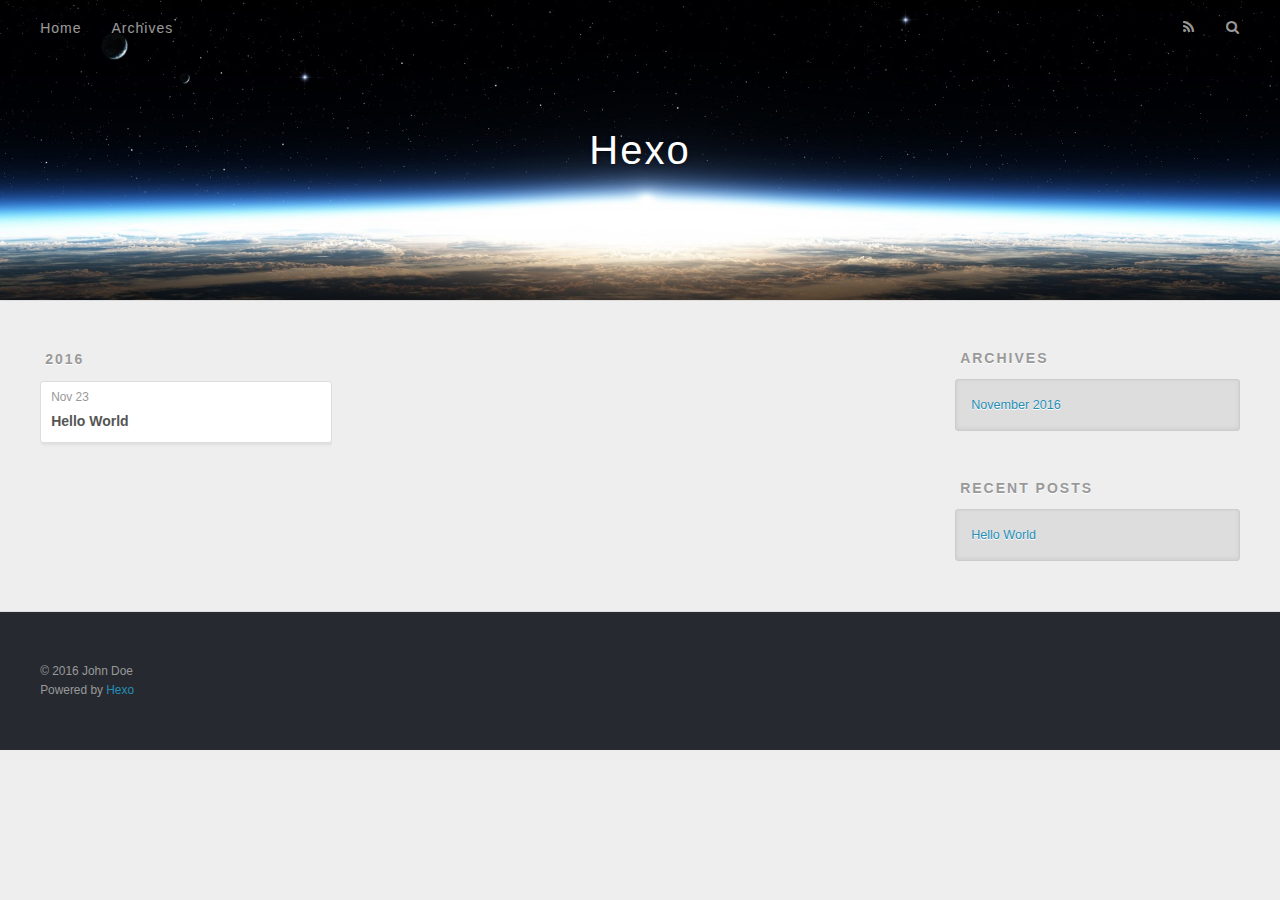
==== archives/index.html @ d614207b "Site updated: 2016-11-23 14:02:09" ====
<!DOCTYPE html>
<html>
<head>
  <meta charset="utf-8">
  
  <title>Archives | Hexo</title>
  <meta name="viewport" content="width=device-width, initial-scale=1, maximum-scale=1">
  <meta property="og:type" content="website">
<meta property="og:title" content="Hexo">
<meta property="og:url" content="http://yoursite.com/archives/index.html">
<meta property="og:site_name" content="Hexo">
<meta name="twitter:card" content="summary">
<meta name="twitter:title" content="Hexo">
  
    <link rel="alternate" href="/atom.xml" title="Hexo" type="application/atom+xml">
  
  
    <link rel="icon" href="/favicon.png">
  
  
    <link href="//fonts.googleapis.com/css?family=Source+Code+Pro" rel="stylesheet" type="text/css">
  
  <link rel="stylesheet" href="/css/style.css">
  

</head>

<body>
  <div id="container">
    <div id="wrap">
      <header id="header">
  <div id="banner"></div>
  <div id="header-outer" class="outer">
    <div id="header-title" class="inner">
      <h1 id="logo-wrap">
        <a href="/" id="logo">Hexo</a>
      </h1>
      
    </div>
    <div id="header-inner" class="inner">
      <nav id="main-nav">
        <a id="main-nav-toggle" class="nav-icon"></a>
        
          <a class="main-nav-link" href="/">Home</a>
        
          <a class="main-nav-link" href="/archives">Archives</a>
        
      </nav>
      <nav id="sub-nav">
        
          <a id="nav-rss-link" class="nav-icon" href="/atom.xml" title="RSS Feed"></a>
        
        <a id="nav-search-btn" class="nav-icon" title="Search"></a>
      </nav>
      <div id="search-form-wrap">
        <form action="//google.com/search" method="get" accept-charset="UTF-8" class="search-form"><input type="search" name="q" results="0" class="search-form-input" placeholder="Search"><button type="submit" class="search-form-submit">&#xF002;</button><input type="hidden" name="sitesearch" value="http://yoursite.com"></form>
      </div>
    </div>
  </div>
</header>
      <div class="outer">
        <section id="main">
  
  
    
    
      
      
      <section class="archives-wrap">
        <div class="archive-year-wrap">
          <a href="/archives/2016" class="archive-year">2016</a>
        </div>
        <div class="archives">
    
    <article class="archive-article archive-type-post">
  <div class="archive-article-inner">
    <header class="archive-article-header">
      <a href="/2016/11/23/hello-world/" class="archive-article-date">
  <time datetime="2016-11-23T03:09:01.142Z" itemprop="datePublished">Nov 23</time>
</a>
      
  
    <h1 itemprop="name">
      <a class="archive-article-title" href="/2016/11/23/hello-world/">Hello World</a>
    </h1>
  

    </header>
  </div>
</article>
  
  
    </div></section>
  

</section>
        
          <aside id="sidebar">
  
    

  
    

  
    
  
    
  <div class="widget-wrap">
    <h3 class="widget-title">Archives</h3>
    <div class="widget">
      <ul class="archive-list"><li class="archive-list-item"><a class="archive-list-link" href="/archives/2016/11/">November 2016</a></li></ul>
    </div>
  </div>


  
    
  <div class="widget-wrap">
    <h3 class="widget-title">Recent Posts</h3>
    <div class="widget">
      <ul>
        
          <li>
            <a href="/2016/11/23/hello-world/">Hello World</a>
          </li>
        
      </ul>
    </div>
  </div>

  
</aside>
        
      </div>
      <footer id="footer">
  
  <div class="outer">
    <div id="footer-info" class="inner">
      &copy; 2016 John Doe<br>
      Powered by <a href="http://hexo.io/" target="_blank">Hexo</a>
    </div>
  </div>
</footer>
    </div>
    <nav id="mobile-nav">
  
    <a href="/" class="mobile-nav-link">Home</a>
  
    <a href="/archives" class="mobile-nav-link">Archives</a>
  
</nav>
    

<script src="//ajax.googleapis.com/ajax/libs/jquery/2.0.3/jquery.min.js"></script>


  <link rel="stylesheet" href="/fancybox/jquery.fancybox.css">
  <script src="/fancybox/jquery.fancybox.pack.js"></script>


<script src="/js/script.js"></script>

  </div>
</body>
</html>
---- css/style.css ----
body {
  width: 100%;
}
body:before,
body:after {
  content: "";
  display: table;
}
body:after {
  clear: both;
}
html,
body,
div,
span,
applet,
object,
iframe,
h1,
h2,
h3,
h4,
h5,
h6,
p,
blockquote,
pre,
a,
abbr,
acronym,
address,
big,
cite,
code,
del,
dfn,
em,
img,
ins,
kbd,
q,
s,
samp,
small,
strike,
strong,
sub,
sup,
tt,
var,
dl,
dt,
dd,
ol,
ul,
li,
fieldset,
form,
label,
legend,
table,
caption,
tbody,
tfoot,
thead,
tr,
th,
td {
  margin: 0;
  padding: 0;
  border: 0;
  outline: 0;
  font-weight: inherit;
  font-style: inherit;
  font-family: inherit;
  font-size: 100%;
  vertical-align: baseline;
}
body {
  line-height: 1;
  color: #000;
  background: #fff;
}
ol,
ul {
  list-style: none;
}
table {
  border-collapse: separate;
  border-spacing: 0;
  vertical-align: middle;
}
caption,
th,
td {
  text-align: left;
  font-weight: normal;
  vertical-align: middle;
}
a img {
  border: none;
}
input,
button {
  margin: 0;
  padding: 0;
}
input::-moz-focus-inner,
button::-moz-focus-inner {
  border: 0;
  padding: 0;
}
@font-face {
  font-family: FontAwesome;
  font-style: normal;
  font-weight: normal;
  src: url("fonts/fontawesome-webfont.eot?v=#4.0.3");
  src: url("fonts/fontawesome-webfont.eot?#iefix&v=#4.0.3") format("embedded-opentype"), url("fonts/fontawesome-webfont.woff?v=#4.0.3") format("woff"), url("fonts/fontawesome-webfont.ttf?v=#4.0.3") format("truetype"), url("fonts/fontawesome-webfont.svg#fontawesomeregular?v=#4.0.3") format("svg");
}
html,
body,
#container {
  height: 100%;
}
body {
  background: #eee;
  font: 14px "Helvetica Neue", Helvetica, Arial, sans-serif;
  -webkit-text-size-adjust: 100%;
}
.outer {
  max-width: 1220px;
  margin: 0 auto;
  padding: 0 20px;
}
.outer:before,
.outer:after {
  content: "";
  display: table;
}
.outer:after {
  clear: both;
}
.inner {
  display: inline;
  float: left;
  width: 98.33333333333333%;
  margin: 0 0.833333333333333%;
}
.left,
.alignleft {
  float: left;
}
.right,
.alignright {
  float: right;
}
.clear {
  clear: both;
}
#container {
  position: relative;
}
.mobile-nav-on {
  overflow: hidden;
}
#wrap {
  height: 100%;
  width: 100%;
  position: absolute;
  top: 0;
  left: 0;
  -webkit-transition: 0.2s ease-out;
  -moz-transition: 0.2s ease-out;
  -ms-transition: 0.2s ease-out;
  transition: 0.2s ease-out;
  z-index: 1;
  background: #eee;
}
.mobile-nav-on #wrap {
  left: 280px;
}
@media screen and (min-width: 768px) {
  #main {
    display: inline;
    float: left;
    width: 73.33333333333333%;
    margin: 0 0.833333333333333%;
  }
}
.article-date,
.article-category-link,
.archive-year,
.widget-title {
  text-decoration: none;
  text-transform: uppercase;
  letter-spacing: 2px;
  color: #999;
  margin-bottom: 1em;
  margin-left: 5px;
  line-height: 1em;
  text-shadow: 0 1px #fff;
  font-weight: bold;
}
.article-inner,
.archive-article-inner {
  background: #fff;
  -webkit-box-shadow: 1px 2px 3px #ddd;
  box-shadow: 1px 2px 3px #ddd;
  border: 1px solid #ddd;
  border-radius: 3px;
}
.article-entry h1,
.widget h1 {
  font-size: 2em;
}
.article-entry h2,
.widget h2 {
  font-size: 1.5em;
}
.article-entry h3,
.widget h3 {
  font-size: 1.3em;
}
.article-entry h4,
.widget h4 {
  font-size: 1.2em;
}
.article-entry h5,
.widget h5 {
  font-size: 1em;
}
.article-entry h6,
.widget h6 {
  font-size: 1em;
  color: #999;
}
.article-entry hr,
.widget hr {
  border: 1px dashed #ddd;
}
.article-entry strong,
.widget strong {
  font-weight: bold;
}
.article-entry em,
.widget em,
.article-entry cite,
.widget cite {
  font-style: italic;
}
.article-entry sup,
.widget sup,
.article-entry sub,
.widget sub {
  font-size: 0.75em;
  line-height: 0;
  position: relative;
  vertical-align: baseline;
}
.article-entry sup,
.widget sup {
  top: -0.5em;
}
.article-entry sub,
.widget sub {
  bottom: -0.2em;
}
.article-entry small,
.widget small {
  font-size: 0.85em;
}
.article-entry acronym,
.widget acronym,
.article-entry abbr,
.widget abbr {
  border-bottom: 1px dotted;
}
.article-entry ul,
.widget ul,
.article-entry ol,
.widget ol,
.article-entry dl,
.widget dl {
  margin: 0 20px;
  line-height: 1.6em;
}
.article-entry ul ul,
.widget ul ul,
.article-entry ol ul,
.widget ol ul,
.article-entry ul ol,
.widget ul ol,
.article-entry ol ol,
.widget ol ol {
  margin-top: 0;
  margin-bottom: 0;
}
.article-entry ul,
.widget ul {
  list-style: disc;
}
.article-entry ol,
.widget ol {
  list-style: decimal;
}
.article-entry dt,
.widget dt {
  font-weight: bold;
}
#header {
  height: 300px;
  position: relative;
  border-bottom: 1px solid #ddd;
}
#header:before,
#header:after {
  content: "";
  position: absolute;
  left: 0;
  right: 0;
  height: 40px;
}
#header:before {
  top: 0;
  background: -webkit-linear-gradient(rgba(0,0,0,0.2), transparent);
  background: -moz-linear-gradient(rgba(0,0,0,0.2), transparent);
  background: -ms-linear-gradient(rgba(0,0,0,0.2), transparent);
  background: linear-gradient(rgba(0,0,0,0.2), transparent);
}
#header:after {
  bottom: 0;
  background: -webkit-linear-gradient(transparent, rgba(0,0,0,0.2));
  background: -moz-linear-gradient(transparent, rgba(0,0,0,0.2));
  background: -ms-linear-gradient(transparent, rgba(0,0,0,0.2));
  background: linear-gradient(transparent, rgba(0,0,0,0.2));
}
#header-outer {
  height: 100%;
  position: relative;
}
#header-inner {
  position: relative;
  overflow: hidden;
}
#banner {
  position: absolute;
  top: 0;
  left: 0;
  width: 100%;
  height: 100%;
  background: url("images/banner.jpg") center #000;
  -webkit-background-size: cover;
  -moz-background-size: cover;
  background-size: cover;
  z-index: -1;
}
#header-title {
  text-align: center;
  height: 40px;
  position: absolute;
  top: 50%;
  left: 0;
  margin-top: -20px;
}
#logo,
#subtitle {
  text-decoration: none;
  color: #fff;
  font-weight: 300;
  text-shadow: 0 1px 4px rgba(0,0,0,0.3);
}
#logo {
  font-size: 40px;
  line-height: 40px;
  letter-spacing: 2px;
}
#subtitle {
  font-size: 16px;
  line-height: 16px;
  letter-spacing: 1px;
}
#subtitle-wrap {
  margin-top: 16px;
}
#main-nav {
  float: left;
  margin-left: -15px;
}
.nav-icon,
.main-nav-link {
  float: left;
  color: #fff;
  opacity: 0.6;
  text-decoration: none;
  text-shadow: 0 1px rgba(0,0,0,0.2);
  -webkit-transition: opacity 0.2s;
  -moz-transition: opacity 0.2s;
  -ms-transition: opacity 0.2s;
  transition: opacity 0.2s;
  display: block;
  padding: 20px 15px;
}
.nav-icon:hover,
.main-nav-link:hover {
  opacity: 1;
}
.nav-icon {
  font-family: FontAwesome;
  text-align: center;
  font-size: 14px;
  width: 14px;
  height: 14px;
  padding: 20px 15px;
  position: relative;
  cursor: pointer;
}
.main-nav-link {
  font-weight: 300;
  letter-spacing: 1px;
}
@media screen and (max-width: 479px) {
  .main-nav-link {
    display: none;
  }
}
#main-nav-toggle {
  display: none;
}
#main-nav-toggle:before {
  content: "\f0c9";
}
@media screen and (max-width: 479px) {
  #main-nav-toggle {
    display: block;
  }
}
#sub-nav {
  float: right;
  margin-right: -15px;
}
#nav-rss-link:before {
  content: "\f09e";
}
#nav-search-btn:before {
  content: "\f002";
}
#search-form-wrap {
  position: absolute;
  top: 15px;
  width: 150px;
  height: 30px;
  right: -150px;
  opacity: 0;
  -webkit-transition: 0.2s ease-out;
  -moz-transition: 0.2s ease-out;
  -ms-transition: 0.2s ease-out;
  transition: 0.2s ease-out;
}
#search-form-wrap.on {
  opacity: 1;
  right: 0;
}
@media screen and (max-width: 479px) {
  #search-form-wrap {
    width: 100%;
    right: -100%;
  }
}
.search-form {
  position: absolute;
  top: 0;
  left: 0;
  right: 0;
  background: #fff;
  padding: 5px 15px;
  border-radius: 15px;
  -webkit-box-shadow: 0 0 10px rgba(0,0,0,0.3);
  box-shadow: 0 0 10px rgba(0,0,0,0.3);
}
.search-form-input {
  border: none;
  background: none;
  color: #555;
  width: 100%;
  font: 13px "Helvetica Neue", Helvetica, Arial, sans-serif;
  outline: none;
}
.search-form-input::-webkit-search-results-decoration,
.search-form-input::-webkit-search-cancel-button {
  -webkit-appearance: none;
}
.search-form-submit {
  position: absolute;
  top: 50%;
  right: 10px;
  margin-top: -7px;
  font: 13px FontAwesome;
  border: none;
  background: none;
  color: #bbb;
  cursor: pointer;
}
.search-form-submit:hover,
.search-form-submit:focus {
  color: #777;
}
.article {
  margin: 50px 0;
}
.article-inner {
  overflow: hidden;
}
.article-meta:before,
.article-meta:after {
  content: "";
  display: table;
}
.article-meta:after {
  clear: both;
}
.article-date {
  float: left;
}
.article-category {
  float: left;
  line-height: 1em;
  color: #ccc;
  text-shadow: 0 1px #fff;
  margin-left: 8px;
}
.article-category:before {
  content: "\2022";
}
.article-category-link {
  margin: 0 12px 1em;
}
.article-header {
  padding: 20px 20px 0;
}
.article-title {
  text-decoration: none;
  font-size: 2em;
  font-weight: bold;
  color: #555;
  line-height: 1.1em;
  -webkit-transition: color 0.2s;
  -moz-transition: color 0.2s;
  -ms-transition: color 0.2s;
  transition: color 0.2s;
}
a.article-title:hover {
  color: #258fb8;
}
.article-entry {
  color: #555;
  padding: 0 20px;
}
.article-entry:before,
.article-entry:after {
  content: "";
  display: table;
}
.article-entry:after {
  clear: both;
}
.article-entry p,
.article-entry table {
  line-height: 1.6em;
  margin: 1.6em 0;
}
.article-entry h1,
.article-entry h2,
.article-entry h3,
.article-entry h4,
.article-entry h5,
.article-entry h6 {
  font-weight: bold;
}
.article-entry h1,
.article-entry h2,
.article-entry h3,
.article-entry h4,
.article-entry h5,
.article-entry h6 {
  line-height: 1.1em;
  margin: 1.1em 0;
}
.article-entry a {
  color: #258fb8;
  text-decoration: none;
}
.article-entry a:hover {
  text-decoration: underline;
}
.article-entry ul,
.article-entry ol,
.article-entry dl {
  margin-top: 1.6em;
  margin-bottom: 1.6em;
}
.article-entry img,
.article-entry video {
  max-width: 100%;
  height: auto;
  display: block;
  margin: auto;
}
.article-entry iframe {
  border: none;
}
.article-entry table {
  width: 100%;
  border-collapse: collapse;
  border-spacing: 0;
}
.article-entry th {
  font-weight: bold;
  border-bottom: 3px solid #ddd;
  padding-bottom: 0.5em;
}
.article-entry td {
  border-bottom: 1px solid #ddd;
  padding: 10px 0;
}
.article-entry blockquote {
  font-family: Georgia, "Times New Roman", serif;
  font-size: 1.4em;
  margin: 1.6em 20px;
  text-align: center;
}
.article-entry blockquote footer {
  font-size: 14px;
  margin: 1.6em 0;
  font-family: "Helvetica Neue", Helvetica, Arial, sans-serif;
}
.article-entry blockquote footer cite:before {
  content: "—";
  padding: 0 0.5em;
}
.article-entry .pullquote {
  text-align: left;
  width: 45%;
  margin: 0;
}
.article-entry .pullquote.left {
  margin-left: 0.5em;
  margin-right: 1em;
}
.article-entry .pullquote.right {
  margin-right: 0.5em;
  margin-left: 1em;
}
.article-entry .caption {
  color: #999;
  display: block;
  font-size: 0.9em;
  margin-top: 0.5em;
  position: relative;
  text-align: center;
}
.article-entry .video-container {
  position: relative;
  padding-top: 56.25%;
  height: 0;
  overflow: hidden;
}
.article-entry .video-container iframe,
.article-entry .video-container object,
.article-entry .video-container embed {
  position: absolute;
  top: 0;
  left: 0;
  width: 100%;
  height: 100%;
  margin-top: 0;
}
.article-more-link a {
  display: inline-block;
  line-height: 1em;
  padding: 6px 15px;
  border-radius: 15px;
  background: #eee;
  color: #999;
  text-shadow: 0 1px #fff;
  text-decoration: none;
}
.article-more-link a:hover {
  background: #258fb8;
  color: #fff;
  text-decoration: none;
  text-shadow: 0 1px #1e7293;
}
.article-footer {
  font-size: 0.85em;
  line-height: 1.6em;
  border-top: 1px solid #ddd;
  padding-top: 1.6em;
  margin: 0 20px 20px;
}
.article-footer:before,
.article-footer:after {
  content: "";
  display: table;
}
.article-footer:after {
  clear: both;
}
.article-footer a {
  color: #999;
  text-decoration: none;
}
.article-footer a:hover {
  color: #555;
}
.article-tag-list-item {
  float: left;
  margin-right: 10px;
}
.article-tag-list-link:before {
  content: "#";
}
.article-comment-link {
  float: right;
}
.article-comment-link:before {
  content: "\f075";
  font-family: FontAwesome;
  padding-right: 8px;
}
.article-share-link {
  cursor: pointer;
  float: right;
  margin-left: 20px;
}
.article-share-link:before {
  content: "\f064";
  font-family: FontAwesome;
  padding-right: 6px;
}
#article-nav {
  position: relative;
}
#article-nav:before,
#article-nav:after {
  content: "";
  display: table;
}
#article-nav:after {
  clear: both;
}
@media screen and (min-width: 768px) {
  #article-nav {
    margin: 50px 0;
  }
  #article-nav:before {
    width: 8px;
    height: 8px;
    position: absolute;
    top: 50%;
    left: 50%;
    margin-top: -4px;
    margin-left: -4px;
    content: "";
    border-radius: 50%;
    background: #ddd;
    -webkit-box-shadow: 0 1px 2px #fff;
    box-shadow: 0 1px 2px #fff;
  }
}
.article-nav-link-wrap {
  text-decoration: none;
  text-shadow: 0 1px #fff;
  color: #999;
  -webkit-box-sizing: border-box;
  -moz-box-sizing: border-box;
  box-sizing: border-box;
  margin-top: 50px;
  text-align: center;
  display: block;
}
.article-nav-link-wrap:hover {
  color: #555;
}
@media screen and (min-width: 768px) {
  .article-nav-link-wrap {
    width: 50%;
    margin-top: 0;
  }
}
@media screen and (min-width: 768px) {
  #article-nav-newer {
    float: left;
    text-align: right;
    padding-right: 20px;
  }
}
@media screen and (min-width: 768px) {
  #article-nav-older {
    float: right;
    text-align: left;
    padding-left: 20px;
  }
}
.article-nav-caption {
  text-transform: uppercase;
  letter-spacing: 2px;
  color: #ddd;
  line-height: 1em;
  font-weight: bold;
}
#article-nav-newer .article-nav-caption {
  margin-right: -2px;
}
.article-nav-title {
  font-size: 0.85em;
  line-height: 1.6em;
  margin-top: 0.5em;
}
.article-share-box {
  position: absolute;
  display: none;
  background: #fff;
  -webkit-box-shadow: 1px 2px 10px rgba(0,0,0,0.2);
  box-shadow: 1px 2px 10px rgba(0,0,0,0.2);
  border-radius: 3px;
  margin-left: -145px;
  overflow: hidden;
  z-index: 1;
}
.article-share-box.on {
  display: block;
}
.article-share-input {
  width: 100%;
  background: none;
  -webkit-box-sizing: border-box;
  -moz-box-sizing: border-box;
  box-sizing: border-box;
  font: 14px "Helvetica Neue", Helvetica, Arial, sans-serif;
  padding: 0 15px;
  color: #555;
  outline: none;
  border: 1px solid #ddd;
  border-radius: 3px 3px 0 0;
  height: 36px;
  line-height: 36px;
}
.article-share-links {
  background: #eee;
}
.article-share-links:before,
.article-share-links:after {
  content: "";
  display: table;
}
.article-share-links:after {
  clear: both;
}
.article-share-twitter,
.article-share-facebook,
.article-share-pinterest,
.article-share-google {
  width: 50px;
  height: 36px;
  display: block;
  float: left;
  position: relative;
  color: #999;
  text-shadow: 0 1px #fff;
}
.article-share-twitter:before,
.article-share-facebook:before,
.article-share-pinterest:before,
.article-share-google:before {
  font-size: 20px;
  font-family: FontAwesome;
  width: 20px;
  height: 20px;
  position: absolute;
  top: 50%;
  left: 50%;
  margin-top: -10px;
  margin-left: -10px;
  text-align: center;
}
.article-share-twitter:hover,
.article-share-facebook:hover,
.article-share-pinterest:hover,
.article-share-google:hover {
  color: #fff;
}
.article-share-twitter:before {
  content: "\f099";
}
.article-share-twitter:hover {
  background: #00aced;
  text-shadow: 0 1px #008abe;
}
.article-share-facebook:before {
  content: "\f09a";
}
.article-share-facebook:hover {
  background: #3b5998;
  text-shadow: 0 1px #2f477a;
}
.article-share-pinterest:before {
  content: "\f0d2";
}
.article-share-pinterest:hover {
  background: #cb2027;
  text-shadow: 0 1px #a21a1f;
}
.article-share-google:before {
  content: "\f0d5";
}
.article-share-google:hover {
  background: #dd4b39;
  text-shadow: 0 1px #be3221;
}
.article-gallery {
  background: #000;
  position: relative;
}
.article-gallery-photos {
  position: relative;
  overflow: hidden;
}
.article-gallery-img {
  display: none;
  max-width: 100%;
}
.article-gallery-img:first-child {
  display: block;
}
.article-gallery-img.loaded {
  position: absolute;
  display: block;
}
.article-gallery-img img {
  display: block;
  max-width: 100%;
  margin: 0 auto;
}
#comments {
  background: #fff;
  -webkit-box-shadow: 1px 2px 3px #ddd;
  box-shadow: 1px 2px 3px #ddd;
  padding: 20px;
  border: 1px solid #ddd;
  border-radius: 3px;
  margin: 50px 0;
}
#comments a {
  color: #258fb8;
}
.archives-wrap {
  margin: 50px 0;
}
.archives:before,
.archives:after {
  content: "";
  display: table;
}
.archives:after {
  clear: both;
}
.archive-year-wrap {
  margin-bottom: 1em;
}
.archives {
  -webkit-column-gap: 10px;
  -moz-column-gap: 10px;
  column-gap: 10px;
}
@media screen and (min-width: 480px) and (max-width: 767px) {
  .archives {
    -webkit-column-count: 2;
    -moz-column-count: 2;
    column-count: 2;
  }
}
@media screen and (min-width: 768px) {
  .archives {
    -webkit-column-count: 3;
    -moz-column-count: 3;
    column-count: 3;
  }
}
.archive-article {
  -webkit-column-break-inside: avoid;
  page-break-inside: avoid;
  overflow: hidden;
  break-inside: avoid-column;
}
.archive-article-inner {
  padding: 10px;
  margin-bottom: 15px;
}
.archive-article-title {
  text-decoration: none;
  font-weight: bold;
  color: #555;
  -webkit-transition: color 0.2s;
  -moz-transition: color 0.2s;
  -ms-transition: color 0.2s;
  transition: color 0.2s;
  line-height: 1.6em;
}
.archive-article-title:hover {
  color: #258fb8;
}
.archive-article-footer {
  margin-top: 1em;
}
.archive-article-date {
  color: #999;
  text-decoration: none;
  font-size: 0.85em;
  line-height: 1em;
  margin-bottom: 0.5em;
  display: block;
}
#page-nav {
  margin: 50px auto;
  background: #fff;
  -webkit-box-shadow: 1px 2px 3px #ddd;
  box-shadow: 1px 2px 3px #ddd;
  border: 1px solid #ddd;
  border-radius: 3px;
  text-align: center;
  color: #999;
  overflow: hidden;
}
#page-nav:before,
#page-nav:after {
  content: "";
  display: table;
}
#page-nav:after {
  clear: both;
}
#page-nav a,
#page-nav span {
  padding: 10px 20px;
  line-height: 1;
  height: 2ex;
}
#page-nav a {
  color: #999;
  text-decoration: none;
}
#page-nav a:hover {
  background: #999;
  color: #fff;
}
#page-nav .prev {
  float: left;
}
#page-nav .next {
  float: right;
}
#page-nav .page-number {
  display: inline-block;
}
@media screen and (max-width: 479px) {
  #page-nav .page-number {
    display: none;
  }
}
#page-nav .current {
  color: #555;
  font-weight: bold;
}
#page-nav .space {
  color: #ddd;
}
#footer {
  background: #262a30;
  padding: 50px 0;
  border-top: 1px solid #ddd;
  color: #999;
}
#footer a {
  color: #258fb8;
  text-decoration: none;
}
#footer a:hover {
  text-decoration: underline;
}
#footer-info {
  line-height: 1.6em;
  font-size: 0.85em;
}
.article-entry pre,
.article-entry .highlight {
  background: #2d2d2d;
  margin: 0 -20px;
  padding: 15px 20px;
  border-style: solid;
  border-color: #ddd;
  border-width: 1px 0;
  overflow: auto;
  color: #ccc;
  line-height: 22.400000000000002px;
}
.article-entry .highlight .gutter pre,
.article-entry .gist .gist-file .gist-data .line-numbers {
  color: #666;
  font-size: 0.85em;
}
.article-entry pre,
.article-entry code {
  font-family: "Source Code Pro", Consolas, Monaco, Menlo, Consolas, monospace;
}
.article-entry code {
  background: #eee;
  text-shadow: 0 1px #fff;
  padding: 0 0.3em;
}
.article-entry pre code {
  background: none;
  text-shadow: none;
  padding: 0;
}
.article-entry .highlight pre {
  border: none;
  margin: 0;
  padding: 0;
}
.article-entry .highlight table {
  margin: 0;
  width: auto;
}
.article-entry .highlight td {
  border: none;
  padding: 0;
}
.article-entry .highlight figcaption {
  font-size: 0.85em;
  color: #999;
  line-height: 1em;
  margin-bottom: 1em;
}
.article-entry .highlight figcaption:before,
.article-entry .highlight figcaption:after {
  content: "";
  display: table;
}
.article-entry .highlight figcaption:after {
  clear: both;
}
.article-entry .highlight figcaption a {
  float: right;
}
.article-entry .highlight .gutter pre {
  text-align: right;
  padding-right: 20px;
}
.article-entry .highlight .line {
  height: 22.400000000000002px;
}
.article-entry .highlight .line.marked {
  background: #515151;
}
.article-entry .gist {
  margin: 0 -20px;
  border-style: solid;
  border-color: #ddd;
  border-width: 1px 0;
  background: #2d2d2d;
  padding: 15px 20px 15px 0;
}
.article-entry .gist .gist-file {
  border: none;
  font-family: "Source Code Pro", Consolas, Monaco, Menlo, Consolas, monospace;
  margin: 0;
}
.article-entry .gist .gist-file .gist-data {
  background: none;
  border: none;
}
.article-entry .gist .gist-file .gist-data .line-numbers {
  background: none;
  border: none;
  padding: 0 20px 0 0;
}
.article-entry .gist .gist-file .gist-data .line-data {
  padding: 0 !important;
}
.article-entry .gist .gist-file .highlight {
  margin: 0;
  padding: 0;
  border: none;
}
.article-entry .gist .gist-file .gist-meta {
  background: #2d2d2d;
  color: #999;
  font: 0.85em "Helvetica Neue", Helvetica, Arial, sans-serif;
  text-shadow: 0 0;
  padding: 0;
  margin-top: 1em;
  margin-left: 20px;
}
.article-entry .gist .gist-file .gist-meta a {
  color: #258fb8;
  font-weight: normal;
}
.article-entry .gist .gist-file .gist-meta a:hover {
  text-decoration: underline;
}
pre .comment,
pre .title {
  color: #999;
}
pre .variable,
pre .attribute,
pre .tag,
pre .regexp,
pre .ruby .constant,
pre .xml .tag .title,
pre .xml .pi,
pre .xml .doctype,
pre .html .doctype,
pre .css .id,
pre .css .class,
pre .css .pseudo {
  color: #f2777a;
}
pre .number,
pre .preprocessor,
pre .built_in,
pre .literal,
pre .params,
pre .constant {
  color: #f99157;
}
pre .class,
pre .ruby .class .title,
pre .css .rules .attribute {
  color: #9c9;
}
pre .string,
pre .value,
pre .inheritance,
pre .header,
pre .ruby .symbol,
pre .xml .cdata {
  color: #9c9;
}
pre .css .hexcolor {
  color: #6cc;
}
pre .function,
pre .python .decorator,
pre .python .title,
pre .ruby .function .title,
pre .ruby .title .keyword,
pre .perl .sub,
pre .javascript .title,
pre .coffeescript .title {
  color: #69c;
}
pre .keyword,
pre .javascript .function {
  color: #c9c;
}
@media screen and (max-width: 479px) {
  #mobile-nav {
    position: absolute;
    top: 0;
    left: 0;
    width: 280px;
    height: 100%;
    background: #191919;
    border-right: 1px solid #fff;
  }
}
@media screen and (max-width: 479px) {
  .mobile-nav-link {
    display: block;
    color: #999;
    text-decoration: none;
    padding: 15px 20px;
    font-weight: bold;
  }
  .mobile-nav-link:hover {
    color: #fff;
  }
}
@media screen and (min-width: 768px) {
  #sidebar {
    display: inline;
    float: left;
    width: 23.333333333333332%;
    margin: 0 0.833333333333333%;
  }
}
.widget-wrap {
  margin: 50px 0;
}
.widget {
  color: #777;
  text-shadow: 0 1px #fff;
  background: #ddd;
  -webkit-box-shadow: 0 -1px 4px #ccc inset;
  box-shadow: 0 -1px 4px #ccc inset;
  border: 1px solid #ccc;
  padding: 15px;
  border-radius: 3px;
}
.widget a {
  color: #258fb8;
  text-decoration: none;
}
.widget a:hover {
  text-decoration: underline;
}
.widget ul ul,
.widget ol ul,
.widget dl ul,
.widget ul ol,
.widget ol ol,
.widget dl ol,
.widget ul dl,
.widget ol dl,
.widget dl dl {
  margin-left: 15px;
  list-style: disc;
}
.widget {
  line-height: 1.6em;
  word-wrap: break-word;
  font-size: 0.9em;
}
.widget ul,
.widget ol {
  list-style: none;
  margin: 0;
}
.widget ul ul,
.widget ol ul,
.widget ul ol,
.widget ol ol {
  margin: 0 20px;
}
.widget ul ul,
.widget ol ul {
  list-style: disc;
}
.widget ul ol,
.widget ol ol {
  list-style: decimal;
}
.category-list-count,
.tag-list-count,
.archive-list-count {
  padding-left: 5px;
  color: #999;
  font-size: 0.85em;
}
.category-list-count:before,
.tag-list-count:before,
.archive-list-count:before {
  content: "(";
}
.category-list-count:after,
.tag-list-count:after,
.archive-list-count:after {
  content: ")";
}
.tagcloud a {
  margin-right: 5px;
  display: inline-block;
}
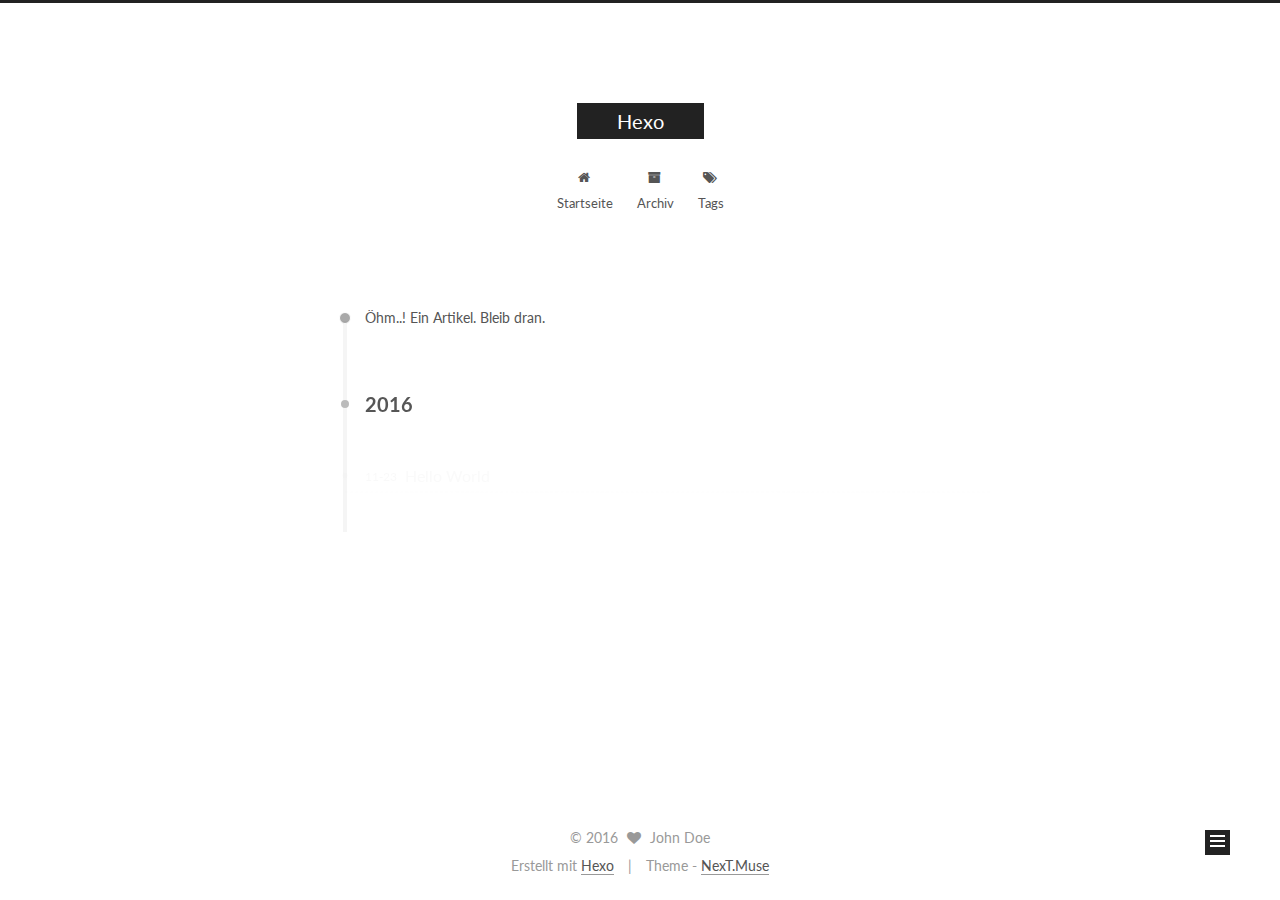
==== commit 7b2027e0: "Site updated: 2016-11-23 14:24:19" ====
--- a/archives/index.html
+++ b/archives/index.html
@@ -1,166 +1,492 @@
-<!DOCTYPE html>
-<html>
+<!doctype html>
+
+
+
+  
+
+
+<html class="theme-next muse use-motion" lang="">
 <head>
-  <meta charset="utf-8">
-  
-  <title>Archives | Hexo</title>
-  <meta name="viewport" content="width=device-width, initial-scale=1, maximum-scale=1">
-  <meta property="og:type" content="website">
+  <meta charset="UTF-8"/>
+<meta http-equiv="X-UA-Compatible" content="IE=edge" />
+<meta name="viewport" content="width=device-width, initial-scale=1, maximum-scale=1"/>
+
+
+
+<meta http-equiv="Cache-Control" content="no-transform" />
+<meta http-equiv="Cache-Control" content="no-siteapp" />
+
+
+
+
+
+
+
+
+
+
+
+
+  
+  
+  <link href="/lib/fancybox/source/jquery.fancybox.css?v=2.1.5" rel="stylesheet" type="text/css" />
+
+
+
+
+  
+  
+  
+  
+
+  
+    
+    
+  
+
+  
+
+  
+
+  
+
+  
+
+  
+    
+    
+    <link href="//fonts.googleapis.com/css?family=Lato:300,300italic,400,400italic,700,700italic&subset=latin,latin-ext" rel="stylesheet" type="text/css">
+  
+
+
+
+
+
+
+<link href="/lib/font-awesome/css/font-awesome.min.css?v=4.6.2" rel="stylesheet" type="text/css" />
+
+<link href="/css/main.css?v=5.1.0" rel="stylesheet" type="text/css" />
+
+
+  <meta name="keywords" content="Hexo, NexT" />
+
+
+
+
+
+
+
+
+  <link rel="shortcut icon" type="image/x-icon" href="/favicon.ico?v=5.1.0" />
+
+
+
+
+
+
+<meta property="og:type" content="website">
 <meta property="og:title" content="Hexo">
-<meta property="og:url" content="http://yoursite.com/archives/index.html">
+<meta property="og:url" content="https://xinfugzs.top/archives/index.html">
 <meta property="og:site_name" content="Hexo">
 <meta name="twitter:card" content="summary">
 <meta name="twitter:title" content="Hexo">
-  
-    <link rel="alternate" href="/atom.xml" title="Hexo" type="application/atom+xml">
-  
-  
-    <link rel="icon" href="/favicon.png">
-  
-  
-    <link href="//fonts.googleapis.com/css?family=Source+Code+Pro" rel="stylesheet" type="text/css">
-  
-  <link rel="stylesheet" href="/css/style.css">
-  
-
+
+
+
+<script type="text/javascript" id="hexo.configurations">
+  var NexT = window.NexT || {};
+  var CONFIG = {
+    root: '/',
+    scheme: 'Muse',
+    sidebar: {"position":"left","display":"post"},
+    fancybox: true,
+    motion: true,
+    duoshuo: {
+      userId: '0',
+      author: 'Author'
+    },
+    algolia: {
+      applicationID: '',
+      apiKey: '',
+      indexName: '',
+      hits: {"per_page":10},
+      labels: {"input_placeholder":"Search for Posts","hits_empty":"We didn't find any results for the search: ${query}","hits_stats":"${hits} results found in ${time} ms"}
+    }
+  };
+</script>
+
+
+
+  <link rel="canonical" href="https://xinfugzs.top/archives/"/>
+
+
+
+
+
+  <title> Archiv | Hexo </title>
 </head>
 
-<body>
-  <div id="container">
-    <div id="wrap">
-      <header id="header">
-  <div id="banner"></div>
-  <div id="header-outer" class="outer">
-    <div id="header-title" class="inner">
-      <h1 id="logo-wrap">
-        <a href="/" id="logo">Hexo</a>
+<body itemscope itemtype="http://schema.org/WebPage" lang="">
+
+  
+
+
+
+
+
+
+
+
+
+
+  
+  
+    
+  
+
+  <div class="container one-collumn sidebar-position-left  page-archive  ">
+    <div class="headband"></div>
+
+    <header id="header" class="header" itemscope itemtype="http://schema.org/WPHeader">
+      <div class="header-inner"><div class="site-meta ">
+  
+
+  <div class="custom-logo-site-title">
+    <a href="/"  class="brand" rel="start">
+      <span class="logo-line-before"><i></i></span>
+      <span class="site-title">Hexo</span>
+      <span class="logo-line-after"><i></i></span>
+    </a>
+  </div>
+  <p class="site-subtitle"></p>
+</div>
+
+<div class="site-nav-toggle">
+  <button>
+    <span class="btn-bar"></span>
+    <span class="btn-bar"></span>
+    <span class="btn-bar"></span>
+  </button>
+</div>
+
+<nav class="site-nav">
+  
+
+  
+    <ul id="menu" class="menu">
+      
+        
+        <li class="menu-item menu-item-home">
+          <a href="/" rel="section">
+            
+              <i class="menu-item-icon fa fa-fw fa-home"></i> <br />
+            
+            Startseite
+          </a>
+        </li>
+      
+        
+        <li class="menu-item menu-item-archives">
+          <a href="/archives" rel="section">
+            
+              <i class="menu-item-icon fa fa-fw fa-archive"></i> <br />
+            
+            Archiv
+          </a>
+        </li>
+      
+        
+        <li class="menu-item menu-item-tags">
+          <a href="/tags" rel="section">
+            
+              <i class="menu-item-icon fa fa-fw fa-tags"></i> <br />
+            
+            Tags
+          </a>
+        </li>
+      
+
+      
+    </ul>
+  
+
+  
+</nav>
+
+
+
+ </div>
+    </header>
+
+    <main id="main" class="main">
+      <div class="main-inner">
+        <div class="content-wrap">
+          <div id="content" class="content">
+            
+
+  <section id="posts" class="posts-collapse">
+    <span class="archive-move-on"></span>
+
+    <span class="archive-page-counter">
+      
+      
+      
+        
+      
+      Öhm..! Ein Artikel. Bleib dran.
+    </span>
+
+    
+
+      
+      
+      
+
+      
+        
+        <div class="collection-title">
+          <h2 class="archive-year motion-element" id="archive-year-2016">2016</h2>
+        </div>
+      
+      
+
+      
+
+  <article class="post post-type-normal" itemscope itemtype="http://schema.org/Article">
+    <header class="post-header">
+
+      <h1 class="post-title">
+        
+            <a class="post-title-link" href="/2016/11/23/hello-world/" itemprop="url">
+              
+                <span itemprop="name">Hello World</span>
+              
+            </a>
+        
       </h1>
-      
-    </div>
-    <div id="header-inner" class="inner">
-      <nav id="main-nav">
-        <a id="main-nav-toggle" class="nav-icon"></a>
-        
-          <a class="main-nav-link" href="/">Home</a>
-        
-          <a class="main-nav-link" href="/archives">Archives</a>
-        
-      </nav>
-      <nav id="sub-nav">
-        
-          <a id="nav-rss-link" class="nav-icon" href="/atom.xml" title="RSS Feed"></a>
-        
-        <a id="nav-search-btn" class="nav-icon" title="Search"></a>
-      </nav>
-      <div id="search-form-wrap">
-        <form action="//google.com/search" method="get" accept-charset="UTF-8" class="search-form"><input type="search" name="q" results="0" class="search-form-input" placeholder="Search"><button type="submit" class="search-form-submit">&#xF002;</button><input type="hidden" name="sitesearch" value="http://yoursite.com"></form>
+
+      <div class="post-meta">
+        <time class="post-time" itemprop="dateCreated"
+              datetime="2016-11-23T11:09:01+08:00"
+              content="2016-11-23" >
+          11-23
+        </time>
       </div>
+
+    </header>
+  </article>
+
+
+
+    
+
+  </section>
+
+  
+
+
+
+          </div>
+          
+
+
+          
+
+        </div>
+        
+          
+  
+  <div class="sidebar-toggle">
+    <div class="sidebar-toggle-line-wrap">
+      <span class="sidebar-toggle-line sidebar-toggle-line-first"></span>
+      <span class="sidebar-toggle-line sidebar-toggle-line-middle"></span>
+      <span class="sidebar-toggle-line sidebar-toggle-line-last"></span>
     </div>
   </div>
-</header>
-      <div class="outer">
-        <section id="main">
-  
-  
-    
-    
-      
-      
-      <section class="archives-wrap">
-        <div class="archive-year-wrap">
-          <a href="/archives/2016" class="archive-year">2016</a>
+
+  <aside id="sidebar" class="sidebar">
+    <div class="sidebar-inner">
+
+      
+
+      
+
+      <section class="site-overview sidebar-panel sidebar-panel-active">
+        <div class="site-author motion-element" itemprop="author" itemscope itemtype="http://schema.org/Person">
+          <img class="site-author-image" itemprop="image"
+               src="/images/avatar.gif"
+               alt="John Doe" />
+          <p class="site-author-name" itemprop="name">John Doe</p>
+          <p class="site-description motion-element" itemprop="description"></p>
         </div>
-        <div class="archives">
-    
-    <article class="archive-article archive-type-post">
-  <div class="archive-article-inner">
-    <header class="archive-article-header">
-      <a href="/2016/11/23/hello-world/" class="archive-article-date">
-  <time datetime="2016-11-23T03:09:01.142Z" itemprop="datePublished">Nov 23</time>
-</a>
-      
-  
-    <h1 itemprop="name">
-      <a class="archive-article-title" href="/2016/11/23/hello-world/">Hello World</a>
-    </h1>
-  
-
-    </header>
-  </div>
-</article>
-  
-  
-    </div></section>
-  
-
-</section>
-        
-          <aside id="sidebar">
-  
-    
-
-  
-    
-
-  
-    
-  
-    
-  <div class="widget-wrap">
-    <h3 class="widget-title">Archives</h3>
-    <div class="widget">
-      <ul class="archive-list"><li class="archive-list-item"><a class="archive-list-link" href="/archives/2016/11/">November 2016</a></li></ul>
+        <nav class="site-state motion-element">
+          <div class="site-state-item site-state-posts">
+            <a href="/archives">
+              <span class="site-state-item-count">1</span>
+              <span class="site-state-item-name">Artikel</span>
+            </a>
+          </div>
+
+          
+
+          
+
+        </nav>
+
+        
+
+        <div class="links-of-author motion-element">
+          
+        </div>
+
+        
+        
+
+        
+        
+
+        
+
+
+      </section>
+
+      
+
+    </div>
+  </aside>
+
+
+        
+      </div>
+    </main>
+
+    <footer id="footer" class="footer">
+      <div class="footer-inner">
+        <div class="copyright" >
+  
+  &copy; 
+  <span itemprop="copyrightYear">2016</span>
+  <span class="with-love">
+    <i class="fa fa-heart"></i>
+  </span>
+  <span class="author" itemprop="copyrightHolder">John Doe</span>
+</div>
+
+
+<div class="powered-by">
+  Erstellt mit  <a class="theme-link" href="https://hexo.io">Hexo</a>
+</div>
+
+<div class="theme-info">
+  Theme -
+  <a class="theme-link" href="https://github.com/iissnan/hexo-theme-next">
+    NexT.Muse
+  </a>
+</div>
+
+
+        
+
+        
+      </div>
+    </footer>
+
+    <div class="back-to-top">
+      <i class="fa fa-arrow-up"></i>
     </div>
   </div>
 
-
-  
-    
-  <div class="widget-wrap">
-    <h3 class="widget-title">Recent Posts</h3>
-    <div class="widget">
-      <ul>
-        
-          <li>
-            <a href="/2016/11/23/hello-world/">Hello World</a>
-          </li>
-        
-      </ul>
-    </div>
-  </div>
-
-  
-</aside>
-        
-      </div>
-      <footer id="footer">
-  
-  <div class="outer">
-    <div id="footer-info" class="inner">
-      &copy; 2016 John Doe<br>
-      Powered by <a href="http://hexo.io/" target="_blank">Hexo</a>
-    </div>
-  </div>
-</footer>
-    </div>
-    <nav id="mobile-nav">
-  
-    <a href="/" class="mobile-nav-link">Home</a>
-  
-    <a href="/archives" class="mobile-nav-link">Archives</a>
-  
-</nav>
-    
-
-<script src="//ajax.googleapis.com/ajax/libs/jquery/2.0.3/jquery.min.js"></script>
-
-
-  <link rel="stylesheet" href="/fancybox/jquery.fancybox.css">
-  <script src="/fancybox/jquery.fancybox.pack.js"></script>
-
-
-<script src="/js/script.js"></script>
-
-  </div>
+  
+
+<script type="text/javascript">
+  if (Object.prototype.toString.call(window.Promise) !== '[object Function]') {
+    window.Promise = null;
+  }
+</script>
+
+
+
+
+
+
+
+
+
+  
+
+
+
+  
+  <script type="text/javascript" src="/lib/jquery/index.js?v=2.1.3"></script>
+
+  
+  <script type="text/javascript" src="/lib/fastclick/lib/fastclick.min.js?v=1.0.6"></script>
+
+  
+  <script type="text/javascript" src="/lib/jquery_lazyload/jquery.lazyload.js?v=1.9.7"></script>
+
+  
+  <script type="text/javascript" src="/lib/velocity/velocity.min.js?v=1.2.1"></script>
+
+  
+  <script type="text/javascript" src="/lib/velocity/velocity.ui.min.js?v=1.2.1"></script>
+
+  
+  <script type="text/javascript" src="/lib/fancybox/source/jquery.fancybox.pack.js?v=2.1.5"></script>
+
+
+  
+
+
+  <script type="text/javascript" src="/js/src/utils.js?v=5.1.0"></script>
+
+  <script type="text/javascript" src="/js/src/motion.js?v=5.1.0"></script>
+
+
+
+  
+  
+
+  
+  
+    <script type="text/javascript" id="motion.page.archive">
+      $('.archive-year').velocity('transition.slideLeftIn');
+    </script>
+  
+
+
+  
+
+
+  <script type="text/javascript" src="/js/src/bootstrap.js?v=5.1.0"></script>
+
+
+
+  
+
+
+
+  
+
+
+
+
+	
+
+
+
+
+  
+  
+
+  
+
+  
+
+  
+
+  
+
+
 </body>
-</html>+</html>
--- a/css/main.css
+++ b/css/main.css
@@ -0,0 +1,2494 @@
+/* normalize.css v3.0.2 | MIT License | git.io/normalize */
+html {
+  font-family: sans-serif; /* 1 */
+  -ms-text-size-adjust: 100%; /* 2 */
+  -webkit-text-size-adjust: 100%; /* 2 */
+}
+body {
+  margin: 0;
+}
+article,
+aside,
+details,
+figcaption,
+figure,
+footer,
+header,
+hgroup,
+main,
+menu,
+nav,
+section,
+summary {
+  display: block;
+}
+audio,
+canvas,
+progress,
+video {
+  display: inline-block; /* 1 */
+  vertical-align: baseline; /* 2 */
+}
+audio:not([controls]) {
+  display: none;
+  height: 0;
+}
+[hidden],
+template {
+  display: none;
+}
+a {
+  background-color: transparent;
+}
+a:active,
+a:hover {
+  outline: 0;
+}
+abbr[title] {
+  border-bottom: 1px dotted;
+}
+b,
+strong {
+  font-weight: bold;
+}
+dfn {
+  font-style: italic;
+}
+h1 {
+  font-size: 2em;
+  margin: 0.67em 0;
+}
+mark {
+  background: #ff0;
+  color: #000;
+}
+small {
+  font-size: 80%;
+}
+sub,
+sup {
+  font-size: 75%;
+  line-height: 0;
+  position: relative;
+  vertical-align: baseline;
+}
+sup {
+  top: -0.5em;
+}
+sub {
+  bottom: -0.25em;
+}
+img {
+  border: 0;
+}
+svg:not(:root) {
+  overflow: hidden;
+}
+figure {
+  margin: 1em 40px;
+}
+hr {
+  -moz-box-sizing: content-box;
+  box-sizing: content-box;
+  height: 0;
+}
+pre {
+  overflow: auto;
+}
+code,
+kbd,
+pre,
+samp {
+  font-family: monospace, monospace;
+  font-size: 1em;
+}
+button,
+input,
+optgroup,
+select,
+textarea {
+  color: inherit; /* 1 */
+  font: inherit; /* 2 */
+  margin: 0; /* 3 */
+}
+button {
+  overflow: visible;
+}
+button,
+select {
+  text-transform: none;
+}
+button,
+html input[type="button"],
+input[type="reset"],
+input[type="submit"] {
+  -webkit-appearance: button; /* 2 */
+  cursor: pointer; /* 3 */
+}
+button[disabled],
+html input[disabled] {
+  cursor: default;
+}
+button::-moz-focus-inner,
+input::-moz-focus-inner {
+  border: 0;
+  padding: 0;
+}
+input {
+  line-height: normal;
+}
+input[type="checkbox"],
+input[type="radio"] {
+  box-sizing: border-box; /* 1 */
+  padding: 0; /* 2 */
+}
+input[type="number"]::-webkit-inner-spin-button,
+input[type="number"]::-webkit-outer-spin-button {
+  height: auto;
+}
+input[type="search"] {
+  -webkit-appearance: textfield; /* 1 */
+  -moz-box-sizing: content-box;
+  -webkit-box-sizing: content-box; /* 2 */
+  box-sizing: content-box;
+}
+input[type="search"]::-webkit-search-cancel-button,
+input[type="search"]::-webkit-search-decoration {
+  -webkit-appearance: none;
+}
+fieldset {
+  border: 1px solid #c0c0c0;
+  margin: 0 2px;
+  padding: 0.35em 0.625em 0.75em;
+}
+legend {
+  border: 0; /* 1 */
+  padding: 0; /* 2 */
+}
+textarea {
+  overflow: auto;
+}
+optgroup {
+  font-weight: bold;
+}
+table {
+  border-collapse: collapse;
+  border-spacing: 0;
+}
+td,
+th {
+  padding: 0;
+}
+::selection {
+  background: #262a30;
+  color: #fff;
+}
+body {
+  position: relative;
+  font-family: 'Lato', "PingFang SC", "Microsoft YaHei", sans-serif;
+  font-size: 14px;
+  line-height: 2;
+  color: #555;
+  background: #fff;
+}
+@media (max-width: 767px) {
+  body {
+    padding-right: 0 !important;
+  }
+}
+@media (min-width: 768px) and (max-width: 991px) {
+  body {
+    padding-right: 0 !important;
+  }
+}
+@media (min-width: 1600px) {
+  body {
+    font-size: 16px;
+  }
+}
+h1,
+h2,
+h3,
+h4,
+h5,
+h6 {
+  margin: 0;
+  padding: 0;
+  font-weight: bold;
+  line-height: 1.5;
+  font-family: 'Lato', "PingFang SC", "Microsoft YaHei", sans-serif;
+}
+h2,
+h3,
+h4,
+h5,
+h6 {
+  margin: 20px 0 15px;
+}
+h1 {
+  font-size: 22px;
+}
+@media (max-width: 767px) {
+  h1 {
+    font-size: 18px;
+  }
+}
+h2 {
+  font-size: 20px;
+}
+@media (max-width: 767px) {
+  h2 {
+    font-size: 16px;
+  }
+}
+h3 {
+  font-size: 18px;
+}
+@media (max-width: 767px) {
+  h3 {
+    font-size: 14px;
+  }
+}
+h4 {
+  font-size: 16px;
+}
+@media (max-width: 767px) {
+  h4 {
+    font-size: 12px;
+  }
+}
+h5 {
+  font-size: 14px;
+}
+@media (max-width: 767px) {
+  h5 {
+    font-size: 10px;
+  }
+}
+h6 {
+  font-size: 12px;
+}
+@media (max-width: 767px) {
+  h6 {
+    font-size: 8px;
+  }
+}
+p {
+  margin: 0 0 25px 0;
+}
+a {
+  color: #555;
+  text-decoration: none;
+  border-bottom: 1px solid #999;
+  word-wrap: break-word;
+}
+a:hover {
+  color: #222;
+  border-bottom-color: #222;
+}
+ul {
+  list-style: none;
+}
+blockquote {
+  margin: 0;
+  padding: 0;
+}
+img {
+  display: block;
+  margin: auto;
+  max-width: 100%;
+  height: auto;
+}
+hr {
+  margin: 40px 0;
+  height: 3px;
+  border: none;
+  background-color: #ddd;
+  background-image: repeating-linear-gradient(-45deg, #fff, #fff 4px, transparent 4px, transparent 8px);
+}
+blockquote {
+  padding: 0 15px;
+  color: #666;
+  border-left: 4px solid #ddd;
+}
+blockquote cite::before {
+  content: "-";
+  padding: 0 5px;
+}
+dt {
+  font-weight: 700;
+}
+dd {
+  margin: 0;
+  padding: 0;
+}
+.text-left {
+  text-align: left;
+}
+.text-center {
+  text-align: center;
+}
+.text-right {
+  text-align: right;
+}
+.text-justify {
+  text-align: justify;
+}
+.text-nowrap {
+  white-space: nowrap;
+}
+.text-lowercase {
+  text-transform: lowercase;
+}
+.text-uppercase {
+  text-transform: uppercase;
+}
+.text-capitalize {
+  text-transform: capitalize;
+}
+.center-block {
+  display: block;
+  margin-left: auto;
+  margin-right: auto;
+}
+.clearfix:before,
+.clearfix:after {
+  content: " ";
+  display: table;
+}
+.clearfix:after {
+  clear: both;
+}
+.pullquote {
+  width: 45%;
+}
+.pullquote.left {
+  float: left;
+  margin-left: 5px;
+  margin-right: 10px;
+}
+.pullquote.right {
+  float: right;
+  margin-left: 10px;
+  margin-right: 5px;
+}
+.affix.affix.affix {
+  position: fixed;
+}
+.translation {
+  margin-top: -20px;
+  font-size: 14px;
+  color: #999;
+}
+.scrollbar-measure {
+  width: 100px;
+  height: 100px;
+  overflow: scroll;
+  position: absolute;
+  top: -9999px;
+}
+.use-motion .motion-element {
+  opacity: 0;
+}
+#local-search-input {
+  padding: 3px;
+  border: none;
+  text-indent: 14px;
+  border-radius: 0;
+  width: 140px;
+  outline: none;
+  border-bottom: 1px solid #999;
+  background: inherit;
+  opacity: 0.5;
+}
+#local-search-input:focus {
+  opacity: 1;
+}
+.search-icon {
+  position: absolute;
+  top: 9px;
+}
+table {
+  margin: 20px 0;
+  width: 100%;
+  border-collapse: collapse;
+  border-spacing: 0;
+  border: 1px solid #ddd;
+  font-size: 14px;
+  table-layout: fixed;
+  word-wrap: break-all;
+}
+table>tbody>tr:nth-of-type(odd) {
+  background-color: #f9f9f9;
+}
+table>tbody>tr:hover {
+  background-color: #f5f5f5;
+}
+caption,
+th,
+td {
+  padding: 8px;
+  text-align: left;
+  vertical-align: middle;
+  font-weight: normal;
+}
+th,
+td {
+  border-bottom: 3px solid #ddd;
+  border-right: 1px solid #eee;
+}
+th {
+  padding-bottom: 10px;
+  font-weight: 700;
+}
+td {
+  border-bottom-width: 1px;
+}
+html,
+body {
+  height: 100%;
+}
+.container {
+  position: relative;
+  min-height: 100%;
+}
+.header-inner {
+  margin: 0 auto;
+  padding: 100px 0 70px;
+  width: 700px;
+}
+@media (min-width: 1600px) {
+  .container .header-inner {
+    width: 900px;
+  }
+}
+.main {
+  padding-bottom: 150px;
+}
+.main-inner {
+  margin: 0 auto;
+  width: 700px;
+}
+@media (min-width: 1600px) {
+  .container .main-inner {
+    width: 900px;
+  }
+}
+.footer {
+  position: absolute;
+  left: 0;
+  bottom: 0;
+  width: 100%;
+  min-height: 50px;
+}
+.footer-inner {
+  box-sizing: border-box;
+  margin: 20px auto;
+  width: 700px;
+}
+@media (min-width: 1600px) {
+  .container .footer-inner {
+    width: 900px;
+  }
+}
+pre,
+.highlight {
+  overflow: auto;
+  margin: 20px 0;
+  padding: 0;
+  font-size: 13px;
+  color: #4d4d4c;
+  background: #f7f7f7;
+  line-height: 1.6;
+}
+pre,
+code {
+  font-family: consolas, Menlo, "PingFang SC", "Microsoft YaHei", monospace;
+}
+code {
+  padding: 2px 4px;
+  word-wrap: break-word;
+  color: #4d4d4c;
+  background: #f7f7f7;
+  border-radius: 3px;
+  font-size: 13px;
+}
+pre code {
+  padding: 0;
+  color: #4d4d4c;
+  background: none;
+  text-shadow: none;
+}
+.highlight {
+  border-radius: 1px;
+}
+.highlight pre {
+  border: none;
+  margin: 0;
+  padding: 10px 0;
+}
+.highlight table {
+  margin: 0;
+  width: auto;
+  border: none;
+}
+.highlight td {
+  border: none;
+  padding: 0;
+}
+.highlight figcaption {
+  font-size: 1em;
+  color: #4d4d4c;
+  line-height: 1em;
+  margin-bottom: 1em;
+}
+.highlight figcaption:before,
+.highlight figcaption:after {
+  content: " ";
+  display: table;
+}
+.highlight figcaption:after {
+  clear: both;
+}
+.highlight figcaption a {
+  float: right;
+  color: #4d4d4c;
+}
+.highlight figcaption a:hover {
+  border-bottom-color: #4d4d4c;
+}
+.highlight .gutter pre {
+  padding-left: 10px;
+  padding-right: 10px;
+  color: #869194;
+  text-align: right;
+  background-color: #eff2f3;
+}
+.highlight .code pre {
+  padding-left: 10px;
+  padding-right: 10px;
+  background-color: #f7f7f7;
+}
+.highlight .line {
+  height: 20px;
+}
+.gutter {
+  -webkit-user-select: none;
+  -moz-user-select: none;
+  -ms-user-select: none;
+  user-select: none;
+}
+.gist table {
+  width: auto;
+}
+.gist table td {
+  border: none;
+}
+pre .deletion {
+  background: #fdd;
+}
+pre .addition {
+  background: #dfd;
+}
+pre .meta {
+  color: #8959a8;
+}
+pre .comment {
+  color: #8e908c;
+}
+pre .variable,
+pre .attribute,
+pre .tag,
+pre .regexp,
+pre .ruby .constant,
+pre .xml .tag .title,
+pre .xml .pi,
+pre .xml .doctype,
+pre .html .doctype,
+pre .css .id,
+pre .css .class,
+pre .css .pseudo {
+  color: #c82829;
+}
+pre .number,
+pre .preprocessor,
+pre .built_in,
+pre .literal,
+pre .params,
+pre .constant,
+pre .command {
+  color: #f5871f;
+}
+pre .ruby .class .title,
+pre .css .rules .attribute,
+pre .string,
+pre .value,
+pre .inheritance,
+pre .header,
+pre .ruby .symbol,
+pre .xml .cdata,
+pre .special,
+pre .number,
+pre .formula {
+  color: #718c00;
+}
+pre .title,
+pre .css .hexcolor {
+  color: #3e999f;
+}
+pre .function,
+pre .python .decorator,
+pre .python .title,
+pre .ruby .function .title,
+pre .ruby .title .keyword,
+pre .perl .sub,
+pre .javascript .title,
+pre .coffeescript .title {
+  color: #4271ae;
+}
+pre .keyword,
+pre .javascript .function {
+  color: #8959a8;
+}
+.full-image.full-image.full-image {
+  border: none;
+  max-width: 100%;
+  width: auto;
+  margin: 20px auto;
+}
+@media (min-width: 992px) {
+  .full-image.full-image.full-image {
+    max-width: none;
+    width: 126%;
+    margin: 0 -13%;
+  }
+}
+.blockquote-center,
+.page-home .post-type-quote blockquote,
+.page-post-detail .post-type-quote blockquote {
+  position: relative;
+  margin: 40px 0;
+  padding: 0;
+  border-left: none;
+  text-align: center;
+}
+.blockquote-center::before,
+.page-home .post-type-quote blockquote::before,
+.page-post-detail .post-type-quote blockquote::before,
+.blockquote-center::after,
+.page-home .post-type-quote blockquote::after,
+.page-post-detail .post-type-quote blockquote::after {
+  position: absolute;
+  content: ' ';
+  display: block;
+  width: 100%;
+  height: 24px;
+  opacity: 0.2;
+  background-repeat: no-repeat;
+  background-position: 0 -6px;
+  background-size: 22px 22px;
+}
+.blockquote-center::before,
+.page-home .post-type-quote blockquote::before,
+.page-post-detail .post-type-quote blockquote::before {
+  top: -20px;
+  background-image: url("../images/quote-l.svg");
+  border-top: 1px solid #ccc;
+}
+.blockquote-center::after,
+.page-home .post-type-quote blockquote::after,
+.page-post-detail .post-type-quote blockquote::after {
+  bottom: -20px;
+  background-image: url("../images/quote-r.svg");
+  border-bottom: 1px solid #ccc;
+  background-position: 100% 8px;
+}
+.blockquote-center p,
+.page-home .post-type-quote blockquote p,
+.page-post-detail .post-type-quote blockquote p,
+.blockquote-center div,
+.page-home .post-type-quote blockquote div,
+.page-post-detail .post-type-quote blockquote div {
+  text-align: center;
+}
+.post .post-body .group-picture img {
+  box-sizing: border-box;
+  padding: 0 3px;
+  border: none;
+}
+.post .group-picture-row {
+  overflow: hidden;
+  margin-top: 6px;
+}
+.post .group-picture-row:first-child {
+  margin-top: 0;
+}
+.post .group-picture-column {
+  float: left;
+}
+.page-post-detail .post-body .group-picture-column {
+  float: none;
+  margin-top: 10px;
+  width: auto !important;
+}
+.page-post-detail .post-body .group-picture-column img {
+  margin: 0 auto;
+}
+.page-archive .group-picture-container {
+  overflow: hidden;
+}
+.page-archive .group-picture-row {
+  float: left;
+}
+.page-archive .group-picture-row:first-child {
+  margin-top: 6px;
+}
+.page-archive .group-picture-column {
+  max-width: 150px;
+  max-height: 150px;
+}
+.note {
+  padding: 20px;
+  margin: 20px 0;
+  border: 1px solid #eee;
+  border-left-width: 5px;
+  border-radius: 3px;
+}
+.note h2,
+.note h3,
+.note h4,
+.note h5,
+.note h6 {
+  margin-top: 0;
+  margin-bottom: 5px;
+}
+.note p:last-child {
+  margin-bottom: 0;
+}
+.note code {
+  border-radius: 3px;
+}
+.note+.note {
+  margin-top: -5px;
+}
+.default {
+  border-left-color: #777;
+}
+.default h2,
+.default h3,
+.default h4,
+.default h5,
+.default h6 {
+  color: #777;
+}
+.primary {
+  border-left-color: #428bca;
+}
+.primary h2,
+.primary h3,
+.primary h4,
+.primary h5,
+.primary h6 {
+  color: #428bca;
+}
+.success {
+  border-left-color: #5cb85c;
+}
+.success h2,
+.success h3,
+.success h4,
+.success h5,
+.success h6 {
+  color: #5cb85c;
+}
+.danger {
+  border-left-color: #d9534f;
+}
+.danger h2,
+.danger h3,
+.danger h4,
+.danger h5,
+.danger h6 {
+  color: #d9534f;
+}
+.warning {
+  border-left-color: #f0ad4e;
+}
+.warning h2,
+.warning h3,
+.warning h4,
+.warning h5,
+.warning h6 {
+  color: #f0ad4e;
+}
+.info {
+  border-left-color: #5bc0de;
+}
+.info h2,
+.info h3,
+.info h4,
+.info h5,
+.info h6 {
+  color: #5bc0de;
+}
+.btn {
+  display: inline-block;
+  padding: 0 20px;
+  font-size: 14px;
+  color: #fff;
+  background: #222;
+  border: 2px solid #222;
+  text-decoration: none;
+  border-radius: 0;
+  transition-property: background-color;
+  transition-duration: 0.2s;
+  transition-timing-function: ease-in-out;
+  transition-delay: 0s;
+}
+.btn:hover,
+.post-more-link .btn:hover {
+  border-color: #222;
+  color: #222;
+  background: #fff;
+}
+.btn-bar {
+  display: block;
+  width: 22px;
+  height: 2px;
+  background: #555;
+  border-radius: 1px;
+}
+.btn-bar+.btn-bar {
+  margin-top: 4px;
+}
+.pagination {
+  margin: 120px 0 40px;
+  text-align: center;
+  border-top: 1px solid #eee;
+}
+.page-number-basic,
+.pagination .prev,
+.pagination .next,
+.pagination .page-number,
+.pagination .space {
+  display: inline-block;
+  position: relative;
+  top: -1px;
+  margin: 0 10px;
+  padding: 0 10px;
+  line-height: 30px;
+}
+@media (max-width: 767px) {
+  .page-number-basic,
+  .pagination .prev,
+  .pagination .next,
+  .pagination .page-number,
+  .pagination .space {
+    margin: 0 5px;
+  }
+}
+.pagination .prev,
+.pagination .next,
+.pagination .page-number {
+  border-bottom: 0;
+  border-top: 1px solid #eee;
+  transition-property: border-color;
+  transition-duration: 0.2s;
+  transition-timing-function: ease-in-out;
+  transition-delay: 0s;
+}
+.pagination .prev:hover,
+.pagination .next:hover,
+.pagination .page-number:hover {
+  border-top-color: #222;
+}
+.pagination .space {
+  padding: 0;
+  margin: 0;
+}
+.pagination .prev {
+  margin-left: 0;
+}
+.pagination .next {
+  margin-right: 0;
+}
+.pagination .page-number.current {
+  color: #fff;
+  background: #ccc;
+  border-top-color: #ccc;
+}
+@media (max-width: 767px) {
+  .pagination {
+    border-top: none;
+  }
+  .pagination .prev,
+  .pagination .next,
+  .pagination .page-number {
+    margin-bottom: 10px;
+    border-top: 0;
+    border-bottom: 1px solid #eee;
+  }
+  .pagination .prev:hover,
+  .pagination .next:hover,
+  .pagination .page-number:hover {
+    border-bottom-color: #222;
+  }
+}
+.comments {
+  margin: 60px 20px 0;
+}
+.tag-cloud {
+  text-align: center;
+}
+.tag-cloud a {
+  display: inline-block;
+  margin: 10px;
+}
+.back-to-top {
+  box-sizing: border-box;
+  position: fixed;
+  bottom: -100px;
+  right: 50px;
+  z-index: 1050;
+  padding: 0 6px;
+  width: 25px;
+  background: #222;
+  font-size: 12px;
+  opacity: 1;
+  color: #fff;
+  cursor: pointer;
+  text-align: center;
+  -webkit-transform: translateZ(0);
+  transition-property: bottom;
+  transition-duration: 0.2s;
+  transition-timing-function: ease-in-out;
+  transition-delay: 0s;
+}
+@media (max-width: 767px) {
+  .back-to-top {
+    display: none;
+  }
+}
+@media (min-width: 768px) and (max-width: 991px) {
+  .back-to-top {
+    display: none;
+  }
+}
+.back-to-top.back-to-top-on {
+  bottom: 19px;
+}
+.header {
+  background: #fff;
+}
+.header-inner {
+  position: relative;
+}
+.headband {
+  height: 3px;
+  background: #222;
+}
+.site-meta {
+  margin: 0;
+  text-align: center;
+}
+@media (max-width: 767px) {
+  .site-meta {
+    text-align: center;
+  }
+}
+.brand {
+  position: relative;
+  display: inline-block;
+  padding: 0 40px;
+  color: #fff;
+  background: #222;
+  border-bottom: none;
+}
+.brand:hover {
+  color: #fff;
+}
+.logo {
+  display: inline-block;
+  margin-right: 5px;
+  line-height: 36px;
+  vertical-align: top;
+}
+.site-title {
+  display: inline-block;
+  vertical-align: top;
+  line-height: 36px;
+  font-size: 20px;
+  font-weight: normal;
+  font-family: 'Lato', "PingFang SC", "Microsoft YaHei", sans-serif;
+}
+.site-subtitle {
+  margin-top: 10px;
+  font-size: 13px;
+  color: #999;
+}
+.use-motion .brand {
+  opacity: 0;
+}
+.use-motion .logo,
+.use-motion .site-title,
+.use-motion .site-subtitle {
+  opacity: 0;
+  position: relative;
+  top: -10px;
+}
+.site-nav-toggle {
+  display: none;
+  position: absolute;
+  top: 10px;
+  left: 10px;
+}
+@media (max-width: 767px) {
+  .site-nav-toggle {
+    display: block;
+  }
+}
+.site-nav-toggle button {
+  margin-top: 2px;
+  padding: 9px 10px;
+  background: transparent;
+  border: none;
+}
+@media (max-width: 767px) {
+  .site-nav {
+    display: none;
+    margin: 0 -10px;
+    padding: 0 10px;
+    clear: both;
+    border-top: 1px solid #ddd;
+  }
+}
+@media (min-width: 768px) and (max-width: 991px) {
+  .site-nav {
+    display: block !important;
+  }
+}
+@media (min-width: 992px) {
+  .site-nav {
+    display: block !important;
+  }
+}
+.menu {
+  margin-top: 20px;
+  padding-left: 0;
+  text-align: center;
+}
+.menu .menu-item {
+  display: inline-block;
+  margin: 0 10px;
+}
+@media screen and (max-width: 767px) {
+  .menu .menu-item {
+    margin-top: 10px;
+  }
+}
+.menu .menu-item a {
+  display: block;
+  font-size: 13px;
+  text-transform: capitalize;
+  line-height: inherit;
+  border-bottom: 1px solid transparent;
+  transition-property: border-color;
+  transition-duration: 0.2s;
+  transition-timing-function: ease-in-out;
+  transition-delay: 0s;
+}
+.menu .menu-item a:hover {
+  border-bottom-color: #222;
+}
+.menu .menu-item .fa {
+  margin-right: 5px;
+}
+.use-motion .menu-item {
+  opacity: 0;
+}
+.post-body {
+  font-family: 'Lato', "PingFang SC", "Microsoft YaHei", sans-serif;
+}
+@media (max-width: 767px) {
+  .post-body {
+    word-break: break-word;
+  }
+}
+.post-body .fancybox img {
+  display: block !important;
+  margin: 0 auto;
+  cursor: pointer;
+  cursor: zoom-in;
+  cursor: -webkit-zoom-in;
+}
+.post-body .image-caption,
+.post-body .figure .caption {
+  margin: 10px auto 15px;
+  text-align: center;
+  font-size: 14px;
+  color: #999;
+  font-weight: bold;
+  line-height: 1;
+}
+.post-sticky-flag {
+  display: inline-block;
+  font-size: 16px;
+  -ms-transform: rotate(30deg);
+  -webkit-transform: rotate(30deg);
+  -moz-transform: rotate(30deg);
+  -ms-transform: rotate(30deg);
+  -o-transform: rotate(30deg);
+  transform: rotate(30deg);
+}
+.posts-expand {
+  padding-top: 40px;
+}
+@media (max-width: 767px) {
+  .posts-expand {
+    margin: 0 20px;
+  }
+  .post-body pre,
+  .post-body .highlight {
+    padding: 10px;
+  }
+  .post-body pre .gutter pre,
+  .post-body .highlight .gutter pre {
+    padding-right: 10px;
+  }
+}
+@media (min-width: 992px) {
+  .posts-expand .post-body {
+    text-align: justify;
+  }
+}
+.posts-expand .post-body h2,
+.posts-expand .post-body h3,
+.posts-expand .post-body h4,
+.posts-expand .post-body h5,
+.posts-expand .post-body h6 {
+  padding-top: 10px;
+}
+.posts-expand .post-body h2 .header-anchor,
+.posts-expand .post-body h3 .header-anchor,
+.posts-expand .post-body h4 .header-anchor,
+.posts-expand .post-body h5 .header-anchor,
+.posts-expand .post-body h6 .header-anchor {
+  float: right;
+  margin-left: 10px;
+  color: #ccc;
+  border-bottom-style: none;
+  visibility: hidden;
+}
+.posts-expand .post-body h2 .header-anchor:hover,
+.posts-expand .post-body h3 .header-anchor:hover,
+.posts-expand .post-body h4 .header-anchor:hover,
+.posts-expand .post-body h5 .header-anchor:hover,
+.posts-expand .post-body h6 .header-anchor:hover {
+  color: inherit;
+}
+.posts-expand .post-body h2:hover .header-anchor,
+.posts-expand .post-body h3:hover .header-anchor,
+.posts-expand .post-body h4:hover .header-anchor,
+.posts-expand .post-body h5:hover .header-anchor,
+.posts-expand .post-body h6:hover .header-anchor {
+  visibility: visible;
+}
+.posts-expand .post-body ul li {
+  list-style: circle;
+}
+.posts-expand .post-body img {
+  box-sizing: border-box;
+  margin: auto;
+  padding: 3px;
+  border: 1px solid #ddd;
+}
+.posts-expand .fancybox img {
+  margin: 0 auto;
+}
+@media (max-width: 767px) {
+  .posts-collapse {
+    margin: 0 20px;
+  }
+  .posts-collapse .post-title,
+  .posts-collapse .post-meta {
+    display: block;
+    width: auto;
+    text-align: left;
+  }
+}
+.posts-collapse {
+  position: relative;
+  z-index: 1010;
+  margin-left: 55px;
+}
+.posts-collapse::after {
+  content: " ";
+  position: absolute;
+  top: 20px;
+  left: 0;
+  margin-left: -2px;
+  width: 4px;
+  height: 100%;
+  background: #f5f5f5;
+  z-index: -1;
+}
+@media (max-width: 767px) {
+  .posts-collapse {
+    margin: 0 20px;
+  }
+}
+.posts-collapse .collection-title {
+  position: relative;
+  margin: 60px 0;
+}
+.posts-collapse .collection-title h2 {
+  margin-left: 20px;
+}
+.posts-collapse .collection-title small {
+  color: #bbb;
+}
+.posts-collapse .collection-title::before {
+  content: " ";
+  position: absolute;
+  left: 0;
+  top: 50%;
+  margin-left: -4px;
+  margin-top: -4px;
+  width: 8px;
+  height: 8px;
+  background: #bbb;
+  border-radius: 50%;
+}
+.posts-collapse .post {
+  margin: 30px 0;
+}
+.posts-collapse .post-header {
+  position: relative;
+  transition-duration: 0.2s;
+  transition-timing-function: ease-in-out;
+  transition-delay: 0s;
+  transition-property: border;
+  border-bottom: 1px dashed #ccc;
+}
+.posts-collapse .post-header::before {
+  content: " ";
+  position: absolute;
+  left: 0;
+  top: 12px;
+  width: 6px;
+  height: 6px;
+  margin-left: -4px;
+  background: #bbb;
+  border-radius: 50%;
+  border: 1px solid #fff;
+  transition-duration: 0.2s;
+  transition-timing-function: ease-in-out;
+  transition-delay: 0s;
+  transition-property: background;
+}
+.posts-collapse .post-header:hover {
+  border-bottom-color: #666;
+}
+.posts-collapse .post-header:hover::before {
+  background: #222;
+}
+.posts-collapse .post-meta {
+  position: absolute;
+  font-size: 12px;
+  left: 20px;
+  top: 5px;
+}
+.posts-collapse .post-comments-count {
+  display: none;
+}
+.posts-collapse .post-title {
+  margin-left: 60px;
+  font-size: 16px;
+  font-weight: normal;
+  line-height: inherit;
+}
+.posts-collapse .post-title::after {
+  margin-left: 3px;
+  opacity: 0.6;
+}
+.posts-collapse .post-title a {
+  color: #666;
+  border-bottom: none;
+}
+.page-home .post-type-quote .post-header,
+.page-post-detail .post-type-quote .post-header,
+.page-home .post-type-quote .post-tags,
+.page-post-detail .post-type-quote .post-tags {
+  display: none;
+}
+.posts-expand .post-title {
+  font-size: 26px;
+  text-align: center;
+  word-break: break-word;
+  font-weight: 400;
+}
+@media (max-width: 767px) {
+  .posts-expand .post-title {
+    font-size: 22px;
+  }
+}
+.posts-expand .post-title-link {
+  display: inline-block;
+  position: relative;
+  color: #555;
+  border-bottom: none;
+  line-height: 1.2;
+  vertical-align: top;
+}
+.posts-expand .post-title-link::before {
+  content: "";
+  position: absolute;
+  width: 100%;
+  height: 2px;
+  bottom: 0;
+  left: 0;
+  background-color: #000;
+  visibility: hidden;
+  -webkit-transform: scaleX(0);
+  -moz-transform: scaleX(0);
+  -ms-transform: scaleX(0);
+  -o-transform: scaleX(0);
+  transform: scaleX(0);
+  transition-duration: 0.2s;
+  transition-timing-function: ease-in-out;
+  transition-delay: 0s;
+}
+.posts-expand .post-title-link:hover::before {
+  visibility: visible;
+  -webkit-transform: scaleX(1);
+  -moz-transform: scaleX(1);
+  -ms-transform: scaleX(1);
+  -o-transform: scaleX(1);
+  transform: scaleX(1);
+}
+.posts-expand .post-title-link .fa {
+  font-size: 16px;
+}
+.posts-expand .post-meta {
+  margin: 3px 0 60px 0;
+  color: #999;
+  font-family: 'Lato', "PingFang SC", "Microsoft YaHei", sans-serif;
+  font-size: 12px;
+  text-align: center;
+}
+.posts-expand .post-meta .post-category-list {
+  display: inline-block;
+  margin: 0;
+  padding: 3px;
+}
+.posts-expand .post-meta .post-category-list-link {
+  color: #999;
+}
+.posts-expand .post-meta .post-description {
+  font-size: 14px;
+  margin-top: 2px;
+}
+.post-meta-divider {
+  margin: 0 0.5em;
+}
+.post-meta-item-icon {
+  display: none;
+  margin-right: 3px;
+}
+@media (min-width: 768px) and (max-width: 991px) {
+  .post-meta-item-icon {
+    display: inline-block;
+  }
+}
+@media (max-width: 767px) {
+  .post-meta-item-icon {
+    display: inline-block;
+  }
+}
+@media (min-width: 768px) and (max-width: 991px) {
+  .post-meta-item-text {
+    display: none;
+  }
+}
+@media (max-width: 767px) {
+  .post-meta-item-text {
+    display: none;
+  }
+}
+@media (max-width: 767px) {
+  .posts-expand .post-comments-count {
+    display: none;
+  }
+}
+.post-more-link {
+  margin-top: 50px;
+}
+.post-more-link .btn {
+  color: #fff;
+  font-size: 14px;
+  background: #222;
+  border-radius: 0;
+  line-height: 2;
+}
+.posts-expand .post-tags {
+  margin-top: 40px;
+  text-align: center;
+}
+.posts-expand .post-tags a {
+  display: inline-block;
+  margin-right: 10px;
+  font-size: 13px;
+}
+.post-nav {
+  display: table;
+  margin-top: 60px;
+  width: 100%;
+  border-top: 1px solid #eee;
+}
+.post-nav-divider {
+  display: table-cell;
+  width: 10%;
+}
+.post-nav-item {
+  display: table-cell;
+  padding: 10px 0 0 0;
+  width: 45%;
+  vertical-align: top;
+}
+.post-nav-item a {
+  position: relative;
+  display: block;
+  line-height: 25px;
+  font-size: 14px;
+  color: #555;
+  border-bottom: none;
+}
+.post-nav-item a:hover {
+  color: #222;
+  border-bottom: none;
+}
+.post-nav-item a:active {
+  top: 2px;
+}
+.post-nav-item .fa {
+  position: absolute;
+  top: 8px;
+  left: 0;
+  font-size: 12px;
+}
+.post-nav-next a {
+  padding-left: 15px;
+}
+.post-nav-prev {
+  text-align: right;
+}
+.post-nav-prev a {
+  padding-right: 15px;
+}
+.post-nav-prev .fa {
+  right: 0;
+  left: auto;
+}
+.posts-expand .post-eof {
+  display: block;
+  margin: 80px auto 60px;
+  width: 8%;
+  height: 1px;
+  background: #ccc;
+  text-align: center;
+}
+.post:last-child .post-eof.post-eof.post-eof {
+  display: none;
+}
+.post-gallery {
+  display: table;
+  table-layout: fixed;
+  width: 100%;
+  border-collapse: separate;
+}
+.post-gallery-row {
+  display: table-row;
+}
+.post-gallery .post-gallery-img {
+  display: table-cell;
+  text-align: center;
+  vertical-align: middle;
+  border: none;
+}
+.post-gallery .post-gallery-img img {
+  max-width: 100%;
+  max-height: 100%;
+  border: none;
+}
+.fancybox-close,
+.fancybox-close:hover {
+  border: none;
+}
+.sidebar {
+  position: fixed;
+  right: 0;
+  top: 0;
+  bottom: 0;
+  width: 0;
+  z-index: 1040;
+  box-shadow: inset 0 2px 6px #000;
+  background: #222;
+  -webkit-transform: translateZ(0);
+}
+.sidebar a {
+  color: #999;
+  border-bottom-color: #555;
+}
+.sidebar a:hover {
+  color: #eee;
+}
+@media (min-width: 768px) and (max-width: 991px) {
+  .sidebar {
+    display: none !important;
+  }
+}
+@media (max-width: 767px) {
+  .sidebar {
+    display: none !important;
+  }
+}
+.sidebar-inner {
+  position: relative;
+  padding: 20px 10px;
+  color: #999;
+  text-align: center;
+}
+.sidebar-toggle {
+  position: fixed;
+  right: 50px;
+  bottom: 45px;
+  width: 15px;
+  height: 15px;
+  padding: 5px;
+  background: #222;
+  line-height: 0;
+  z-index: 1050;
+  cursor: pointer;
+  -webkit-transform: translateZ(0);
+}
+@media (min-width: 768px) and (max-width: 991px) {
+  .sidebar-toggle {
+    display: none;
+  }
+}
+@media (max-width: 767px) {
+  .sidebar-toggle {
+    display: none;
+  }
+}
+.sidebar-toggle-line {
+  position: relative;
+  display: inline-block;
+  vertical-align: top;
+  height: 2px;
+  width: 100%;
+  background: #fff;
+  margin-top: 3px;
+}
+.sidebar-toggle-line:first-child {
+  margin-top: 0;
+}
+.site-author-image {
+  display: block;
+  margin: 0 auto;
+  padding: 2px;
+  max-width: 96px;
+  height: auto;
+  border: 2px solid #333;
+}
+.site-author-name {
+  margin: 5px 0 0;
+  text-align: center;
+  color: #f5f5f5;
+  font-weight: normal;
+}
+.site-description {
+  margin-top: 5px;
+  text-align: center;
+  font-size: 14px;
+  color: #999;
+}
+.site-state {
+  overflow: hidden;
+  line-height: 1.4;
+  white-space: nowrap;
+  text-align: center;
+}
+.site-state-item {
+  display: inline-block;
+  padding: 0 15px;
+  border-left: 1px solid #333;
+}
+.site-state-item:first-child {
+  border-left: none;
+}
+.site-state-item a {
+  border-bottom: none;
+}
+.site-state-item-count {
+  display: block;
+  text-align: center;
+  color: inherit;
+  font-weight: 600;
+  font-size: 18px;
+}
+.site-state-item-name {
+  font-size: 13px;
+  color: inherit;
+}
+.feed-link {
+  margin-top: 20px;
+}
+.feed-link a {
+  display: inline-block;
+  padding: 0 15px;
+  color: #fc6423;
+  border: 1px solid #fc6423;
+  border-radius: 4px;
+}
+.feed-link a i {
+  color: #fc6423;
+  font-size: 14px;
+}
+.feed-link a:hover {
+  color: #fff;
+  background: #fc6423;
+}
+.feed-link a:hover i {
+  color: #fff;
+}
+.links-of-author {
+  margin-top: 20px;
+}
+.links-of-author a {
+  display: inline-block;
+  vertical-align: middle;
+  margin-right: 10px;
+  margin-bottom: 10px;
+  border-bottom-color: #555;
+  font-size: 13px;
+}
+.links-of-author a:before {
+  display: inline-block;
+  vertical-align: middle;
+  margin-right: 3px;
+  content: " ";
+  width: 4px;
+  height: 4px;
+  border-radius: 50%;
+  background: #ffffd7;
+}
+.links-of-blogroll {
+  font-size: 13px;
+}
+.links-of-blogroll-title {
+  margin-top: 20px;
+  font-size: 14px;
+  font-weight: 600;
+}
+.links-of-blogroll-list {
+  margin: 0;
+  padding: 0;
+}
+.links-of-blogroll-item {
+  padding: 2px 10px;
+}
+.sidebar-nav {
+  margin: 0 0 20px;
+  padding-left: 0;
+}
+.sidebar-nav li {
+  display: inline-block;
+  cursor: pointer;
+  border-bottom: 1px solid transparent;
+  font-size: 14px;
+  color: #555;
+}
+.sidebar-nav li:hover {
+  color: #f5f5f5;
+}
+.page-post-detail .sidebar-nav-toc {
+  padding: 0 5px;
+}
+.page-post-detail .sidebar-nav-overview {
+  margin-left: 10px;
+}
+.sidebar-nav .sidebar-nav-active {
+  color: #87daff;
+  border-bottom-color: #87daff;
+}
+.sidebar-nav .sidebar-nav-active:hover {
+  color: #87daff;
+}
+.sidebar-panel {
+  display: none;
+}
+.sidebar-panel-active {
+  display: block;
+}
+.post-toc-empty {
+  font-size: 14px;
+  color: #666;
+}
+.post-toc-wrap {
+  overflow: hidden;
+}
+.post-toc {
+  overflow: auto;
+}
+.post-toc ol {
+  margin: 0;
+  padding: 0 2px 5px 10px;
+  text-align: left;
+  list-style: none;
+  font-size: 14px;
+}
+.post-toc ol > ol {
+  padding-left: 0;
+}
+.post-toc ol a {
+  transition-duration: 0.2s;
+  transition-timing-function: ease-in-out;
+  transition-delay: 0s;
+  transition-property: all;
+  color: #999;
+  border-bottom-color: #555;
+}
+.post-toc ol a:hover {
+  color: #ccc;
+  border-bottom-color: #ccc;
+}
+.post-toc .nav-item {
+  overflow: hidden;
+  text-overflow: ellipsis;
+  white-space: nowrap;
+  line-height: 1.8;
+}
+.post-toc .nav .nav-child {
+  display: none;
+}
+.post-toc .nav .active > .nav-child {
+  display: block;
+}
+.post-toc .nav .active-current > .nav-child {
+  display: block;
+}
+.post-toc .nav .active-current > .nav-child > .nav-item {
+  display: block;
+}
+.post-toc .nav .active > a {
+  color: #87daff;
+  border-bottom-color: #87daff;
+}
+.post-toc .nav .active-current > a {
+  color: #87daff;
+}
+.post-toc .nav .active-current > a:hover {
+  color: #87daff;
+}
+.footer {
+  font-size: 14px;
+  color: #999;
+}
+.footer img {
+  border: none;
+}
+.footer-inner {
+  text-align: center;
+}
+.with-love {
+  display: inline-block;
+  margin: 0 5px;
+}
+.powered-by,
+.theme-info {
+  display: inline-block;
+}
+.powered-by {
+  margin-right: 10px;
+}
+.powered-by::after {
+  content: "|";
+  padding-left: 10px;
+}
+.cc-license {
+  margin-top: 10px;
+  text-align: center;
+}
+.cc-license .cc-opacity {
+  opacity: 0.7;
+  border-bottom: none;
+}
+.cc-license .cc-opacity:hover {
+  opacity: 0.9;
+}
+.cc-license img {
+  display: inline-block;
+}
+.theme-next #ds-thread #ds-reset {
+  color: #555;
+}
+.theme-next #ds-thread #ds-reset .ds-replybox {
+  margin-bottom: 30px;
+}
+.theme-next #ds-thread #ds-reset .ds-replybox .ds-avatar,
+.theme-next #ds-reset .ds-avatar img {
+  box-shadow: none;
+}
+.theme-next #ds-thread #ds-reset .ds-textarea-wrapper {
+  border-color: #c7d4e1;
+  background: none;
+  border-top-right-radius: 3px;
+  border-top-left-radius: 3px;
+}
+.theme-next #ds-thread #ds-reset .ds-textarea-wrapper textarea {
+  height: 60px;
+}
+.theme-next #ds-reset .ds-rounded-top {
+  border-radius: 0;
+}
+.theme-next #ds-thread #ds-reset .ds-post-toolbar {
+  box-sizing: border-box;
+  border: 1px solid #c7d4e1;
+  background: #f6f8fa;
+}
+.theme-next #ds-thread #ds-reset .ds-post-options {
+  height: 40px;
+  border: none;
+  background: none;
+}
+.theme-next #ds-thread #ds-reset .ds-toolbar-buttons {
+  top: 11px;
+}
+.theme-next #ds-thread #ds-reset .ds-sync {
+  top: 5px;
+}
+.theme-next #ds-thread #ds-reset .ds-post-button {
+  top: 4px;
+  right: 5px;
+  width: 90px;
+  height: 30px;
+  border: 1px solid #c5ced7;
+  border-radius: 3px;
+  background-image: linear-gradient(#fbfbfc, #f5f7f9);
+  color: #60676d;
+}
+.theme-next #ds-thread #ds-reset .ds-post-button:hover {
+  background-position: 0 -30px;
+  color: #60676d;
+}
+.theme-next #ds-thread #ds-reset .ds-comments-info {
+  padding: 10px 0;
+}
+.theme-next #ds-thread #ds-reset .ds-sort {
+  display: none;
+}
+.theme-next #ds-thread #ds-reset li.ds-tab a.ds-current {
+  border: none;
+  background: #f6f8fa;
+  color: #60676d;
+}
+.theme-next #ds-thread #ds-reset li.ds-tab a.ds-current:hover {
+  background-color: #e9f0f7;
+  color: #60676d;
+}
+.theme-next #ds-thread #ds-reset li.ds-tab a {
+  border-radius: 2px;
+  padding: 5px;
+}
+.theme-next #ds-thread #ds-reset .ds-login-buttons p {
+  color: #999;
+  line-height: 36px;
+}
+.theme-next #ds-thread #ds-reset .ds-login-buttons .ds-service-list li {
+  height: 28px;
+}
+.theme-next #ds-thread #ds-reset .ds-service-list a {
+  background: none;
+  padding: 5px;
+  border: 1px solid;
+  border-radius: 3px;
+  text-align: center;
+}
+.theme-next #ds-thread #ds-reset .ds-service-list a:hover {
+  color: #fff;
+  background: #666;
+}
+.theme-next #ds-thread #ds-reset .ds-service-list .ds-weibo {
+  color: #fc9b00;
+  border-color: #fc9b00;
+}
+.theme-next #ds-thread #ds-reset .ds-service-list .ds-weibo:hover {
+  background: #fc9b00;
+}
+.theme-next #ds-thread #ds-reset .ds-service-list .ds-qq {
+  color: #60a3ec;
+  border-color: #60a3ec;
+}
+.theme-next #ds-thread #ds-reset .ds-service-list .ds-qq:hover {
+  background: #60a3ec;
+}
+.theme-next #ds-thread #ds-reset .ds-service-list .ds-renren {
+  color: #2e7ac4;
+  border-color: #2e7ac4;
+}
+.theme-next #ds-thread #ds-reset .ds-service-list .ds-renren:hover {
+  background: #2e7ac4;
+}
+.theme-next #ds-thread #ds-reset .ds-service-list .ds-douban {
+  color: #37994c;
+  border-color: #37994c;
+}
+.theme-next #ds-thread #ds-reset .ds-service-list .ds-douban:hover {
+  background: #37994c;
+}
+.theme-next #ds-thread #ds-reset .ds-service-list .ds-kaixin {
+  color: #fef20d;
+  border-color: #fef20d;
+}
+.theme-next #ds-thread #ds-reset .ds-service-list .ds-kaixin:hover {
+  background: #fef20d;
+}
+.theme-next #ds-thread #ds-reset .ds-service-list .ds-netease {
+  color: #f00;
+  border-color: #f00;
+}
+.theme-next #ds-thread #ds-reset .ds-service-list .ds-netease:hover {
+  background: #f00;
+}
+.theme-next #ds-thread #ds-reset .ds-service-list .ds-sohu {
+  color: #ffcb05;
+  border-color: #ffcb05;
+}
+.theme-next #ds-thread #ds-reset .ds-service-list .ds-sohu:hover {
+  background: #ffcb05;
+}
+.theme-next #ds-thread #ds-reset .ds-service-list .ds-baidu {
+  color: #2831e0;
+  border-color: #2831e0;
+}
+.theme-next #ds-thread #ds-reset .ds-service-list .ds-baidu:hover {
+  background: #2831e0;
+}
+.theme-next #ds-thread #ds-reset .ds-service-list .ds-google {
+  color: #166bec;
+  border-color: #166bec;
+}
+.theme-next #ds-thread #ds-reset .ds-service-list .ds-google:hover {
+  background: #166bec;
+}
+.theme-next #ds-thread #ds-reset .ds-service-list .ds-weixin {
+  color: #00ce0d;
+  border-color: #00ce0d;
+}
+.theme-next #ds-thread #ds-reset .ds-service-list .ds-weixin:hover {
+  background: #00ce0d;
+}
+.theme-next #ds-thread #ds-reset .ds-service-list .ds-more-services {
+  border: none;
+}
+.theme-next #ds-thread #ds-reset .ds-service-list .ds-more-services:hover {
+  background: none;
+}
+.theme-next #ds-reset .duoshuo-ua-admin {
+  display: inline-block;
+  color: #f00;
+}
+.theme-next #ds-reset .duoshuo-ua-platform,
+.theme-next #ds-reset .duoshuo-ua-browser {
+  color: #ccc;
+}
+.theme-next #ds-reset .duoshuo-ua-platform .fa,
+.theme-next #ds-reset .duoshuo-ua-browser .fa {
+  display: inline-block;
+  margin-right: 3px;
+}
+.theme-next #ds-reset .duoshuo-ua-separator {
+  display: inline-block;
+  margin-left: 5px;
+}
+.theme-next .this_ua {
+  background-color: #ccc !important;
+  border-radius: 4px;
+  padding: 0 5px !important;
+  margin: 1px 1px !important;
+  border: 1px solid #bbb !important;
+  color: #fff;
+  display: inline-block !important;
+}
+.theme-next .this_ua.admin {
+  background-color: #d9534f !important;
+  border-color: #d9534f !important;
+}
+.theme-next .this_ua.platform.iOS,
+.theme-next .this_ua.platform.Mac,
+.theme-next .this_ua.platform.Windows {
+  background-color: #39b3d7 !important;
+  border-color: #46b8da !important;
+}
+.theme-next .this_ua.platform.Linux {
+  background-color: #3a3a3a !important;
+  border-color: #1f1f1f !important;
+}
+.theme-next .this_ua.platform.Android {
+  background-color: #00c47d !important;
+  border-color: #01b171 !important;
+}
+.theme-next .this_ua.browser.Mobile,
+.theme-next .this_ua.browser.Chrome {
+  background-color: #5cb85c !important;
+  border-color: #4cae4c !important;
+}
+.theme-next .this_ua.browser.Firefox {
+  background-color: #f0ad4e !important;
+  border-color: #eea236 !important;
+}
+.theme-next .this_ua.browser.Maxthon,
+.theme-next .this_ua.browser.IE {
+  background-color: #428bca !important;
+  border-color: #357ebd !important;
+}
+.theme-next .this_ua.browser.baidu,
+.theme-next .this_ua.browser.UCBrowser,
+.theme-next .this_ua.browser.Opera {
+  background-color: #d9534f !important;
+  border-color: #d43f3a !important;
+}
+.theme-next .this_ua.browser.Android,
+.theme-next .this_ua.browser.QQBrowser {
+  background-color: #78ace9 !important;
+  border-color: #4cae4c !important;
+}
+.post-spread {
+  margin-top: 20px;
+  text-align: center;
+}
+.jiathis_style {
+  display: inline-block;
+}
+.jiathis_style a {
+  border: none;
+}
+.post-spread {
+  margin-top: 20px;
+  text-align: center;
+}
+.bdshare-slide-button-box a {
+  border: none;
+}
+.bdsharebuttonbox {
+  display: inline-block;
+}
+.bdsharebuttonbox a {
+  border: none;
+}
+ul.search-result-list {
+  padding-left: 0px;
+  margin: 0px 5px 0px 8px;
+}
+p.search-result {
+  border-bottom: 1px dashed #ccc;
+  padding: 5px 0;
+}
+a.search-result-title {
+  font-weight: bold;
+}
+a.search-result {
+  border-bottom: transparent;
+  display: block;
+  white-space: nowrap;
+  overflow: hidden;
+  text-overflow: ellipsis;
+}
+.search-keyword {
+  border-bottom: 1px dashed #f00;
+  font-size: 14px;
+  font-weight: bold;
+  color: #f00;
+}
+#local-search-result {
+  height: 88%;
+  overflow: auto;
+}
+.popup {
+  display: none;
+  position: fixed;
+  top: 10%;
+  left: 50%;
+  width: 700px;
+  height: 80%;
+  margin-left: -350px;
+  padding: 3px 0 0 10px;
+  background: #fff;
+  color: #333;
+  z-index: 9999;
+  border-radius: 5px;
+}
+@media (max-width: 767px) {
+  .popup {
+    padding: 3px;
+    top: 0;
+    left: 0;
+    margin: 0;
+    width: 100%;
+    height: 100%;
+    border-radius: 0px;
+  }
+}
+.popoverlay {
+  position: fixed;
+  width: 100%;
+  height: 100%;
+  top: 0px;
+  left: 0px;
+  z-index: 2080;
+  background-color: rgba(0,0,0,0.3);
+}
+#local-search-input {
+  margin-bottom: 10px;
+  padding: 10px;
+  width: 97%;
+  font-size: 18px;
+}
+.popup .fa-search {
+  padding-top: 8px;
+}
+.popup-btn-close {
+  position: absolute;
+  top: 6px;
+  right: 14px;
+  color: #4ebd79;
+  font-size: 14px;
+  font-weight: bold;
+  text-transform: uppercase;
+  cursor: pointer;
+}
+#no-result {
+  position: absolute;
+  left: 44%;
+  top: 42%;
+  color: #ccc;
+}
+.site-uv,
+.site-pv,
+.page-pv {
+  display: inline-block;
+}
+.site-uv .busuanzi-value,
+.site-pv .busuanzi-value,
+.page-pv .busuanzi-value {
+  margin: 0 5px;
+}
+.site-uv {
+  margin-right: 10px;
+}
+.site-uv::after {
+  content: "|";
+  padding-left: 10px;
+}
+.use-motion .post {
+  opacity: 0;
+}
+.page-archive .archive-page-counter {
+  position: relative;
+  top: 3px;
+  left: 20px;
+}
+@media (max-width: 767px) {
+  .page-archive .archive-page-counter {
+    top: 5px;
+  }
+}
+.page-archive .posts-collapse .archive-move-on {
+  position: absolute;
+  top: 11px;
+  left: 0;
+  margin-left: -6px;
+  width: 10px;
+  height: 10px;
+  opacity: 0.5;
+  background: #555;
+  border: 1px solid #fff;
+  border-radius: 50%;
+}
+.category-all-page .category-all-title {
+  text-align: center;
+}
+.category-all-page .category-all {
+  margin-top: 20px;
+}
+.category-all-page .category-list {
+  margin: 0;
+  padding: 0;
+  list-style: none;
+}
+.category-all-page .category-list-item {
+  margin: 5px 10px;
+}
+.category-all-page .category-list-count {
+  color: #bbb;
+}
+.category-all-page .category-list-count:before {
+  display: inline;
+  content: " (";
+}
+.category-all-page .category-list-count:after {
+  display: inline;
+  content: ") ";
+}
+.category-all-page .category-list-child {
+  padding-left: 10px;
+}
+#schedule ul#event-list {
+  padding-left: 30px;
+}
+#schedule ul#event-list hr {
+  margin: 20px 0 45px 0 !important;
+  background: #222;
+}
+#schedule ul#event-list hr:after {
+  display: inline-block;
+  content: 'NOW';
+  background: #222;
+  color: #fff;
+  font-weight: bold;
+  text-align: right;
+  padding: 0 5px;
+}
+#schedule ul#event-list li.event {
+  margin: 20px 0px;
+  background: #f9f9f9;
+  padding-left: 10px;
+  min-height: 40px;
+}
+#schedule ul#event-list li.event h2.event-summary {
+  margin: 0;
+  padding-bottom: 3px;
+}
+#schedule ul#event-list li.event h2.event-summary:before {
+  display: inline-block;
+  font-family: FontAwesome;
+  font-size: 8px;
+  content: '\f111';
+  vertical-align: middle;
+  margin-right: 25px;
+  color: #bbb;
+}
+#schedule ul#event-list li.event span.event-relative-time {
+  display: inline-block;
+  font-size: 12px;
+  font-weight: 400;
+  padding-left: 12px;
+  color: #bbb;
+}
+#schedule ul#event-list li.event span.event-details {
+  display: block;
+  color: #bbb;
+  margin-left: 56px;
+  padding-top: 3px;
+  padding-bottom: 6px;
+  text-indent: -24px;
+  line-height: 18px;
+}
+#schedule ul#event-list li.event span.event-details:before {
+  text-indent: 0;
+  display: inline-block;
+  width: 14px;
+  font-family: FontAwesome;
+  text-align: center;
+  margin-right: 9px;
+  color: #bbb;
+}
+#schedule ul#event-list li.event span.event-details.event-location:before {
+  content: '\f041';
+}
+#schedule ul#event-list li.event span.event-details.event-duration:before {
+  content: '\f017';
+}
+#schedule ul#event-list li.event-past {
+  background: #fcfcfc;
+}
+#schedule ul#event-list li.event-past > * {
+  opacity: 0.6;
+}
+#schedule ul#event-list li.event-past h2.event-summary {
+  color: #bbb;
+}
+#schedule ul#event-list li.event-past h2.event-summary:before {
+  color: #dfdfdf;
+}
+#schedule ul#event-list li.event-now {
+  background: #222;
+  color: #fff;
+  padding: 15px 0 15px 10px;
+}
+#schedule ul#event-list li.event-now h2.event-summary:before {
+  -webkit-transform: scale(1.2);
+  -moz-transform: scale(1.2);
+  -ms-transform: scale(1.2);
+  -o-transform: scale(1.2);
+  transform: scale(1.2);
+  color: #fff;
+  animation: dot-flash 1s alternate infinite ease-in-out;
+}
+#schedule ul#event-list li.event-now * {
+  color: #fff !important;
+}
+@-moz-keyframes dot-flash {
+  from {
+    opacity: 1;
+    -webkit-transform: scale(1.1);
+    -moz-transform: scale(1.1);
+    -ms-transform: scale(1.1);
+    -o-transform: scale(1.1);
+    transform: scale(1.1);
+  }
+  to {
+    opacity: 0;
+    -webkit-transform: scale(1);
+    -moz-transform: scale(1);
+    -ms-transform: scale(1);
+    -o-transform: scale(1);
+    transform: scale(1);
+  }
+}
+@-webkit-keyframes dot-flash {
+  from {
+    opacity: 1;
+    -webkit-transform: scale(1.1);
+    -moz-transform: scale(1.1);
+    -ms-transform: scale(1.1);
+    -o-transform: scale(1.1);
+    transform: scale(1.1);
+  }
+  to {
+    opacity: 0;
+    -webkit-transform: scale(1);
+    -moz-transform: scale(1);
+    -ms-transform: scale(1);
+    -o-transform: scale(1);
+    transform: scale(1);
+  }
+}
+@-o-keyframes dot-flash {
+  from {
+    opacity: 1;
+    -webkit-transform: scale(1.1);
+    -moz-transform: scale(1.1);
+    -ms-transform: scale(1.1);
+    -o-transform: scale(1.1);
+    transform: scale(1.1);
+  }
+  to {
+    opacity: 0;
+    -webkit-transform: scale(1);
+    -moz-transform: scale(1);
+    -ms-transform: scale(1);
+    -o-transform: scale(1);
+    transform: scale(1);
+  }
+}
+@keyframes dot-flash {
+  from {
+    opacity: 1;
+    -webkit-transform: scale(1.1);
+    -moz-transform: scale(1.1);
+    -ms-transform: scale(1.1);
+    -o-transform: scale(1.1);
+    transform: scale(1.1);
+  }
+  to {
+    opacity: 0;
+    -webkit-transform: scale(1);
+    -moz-transform: scale(1);
+    -ms-transform: scale(1);
+    -o-transform: scale(1);
+    transform: scale(1);
+  }
+}
+.page-post-detail .sidebar-toggle-line {
+  background: #87daff;
+}
+.page-post-detail .comments {
+  overflow: hidden;
+}
+@media (max-width: 767px) {
+  .header-inner,
+  .container .main-inner,
+  .footer-inner {
+    width: auto;
+  }
+}
+embed {
+  display: block;
+  margin: 0px auto 25px auto;
+}
+.custom-logo .site-meta-headline {
+  text-align: center;
+}
+.custom-logo .brand {
+  background: none;
+}
+.custom-logo .site-title {
+  margin: 10px auto 0;
+  font-size: 24px;
+  color: #222;
+}
+.custom-logo .site-title a {
+  border: none;
+}
+.custom-logo-image {
+  margin: 0 auto;
+  padding: 5px;
+  max-width: 150px;
+  background: #fff;
+}
+@media (max-width: 767px) {
+  .site-nav {
+    position: absolute;
+    left: 0;
+    top: 52px;
+    margin: 0;
+    width: 100%;
+    padding: 0;
+    background: #fff;
+    border-bottom: 1px solid #ddd;
+    z-index: 1;
+  }
+}
+@media (max-width: 767px) {
+  .menu {
+    text-align: left;
+  }
+}
+@media (max-width: 767px) {
+  .menu .menu-item {
+    display: block;
+    margin: 0 10px;
+    vertical-align: top;
+  }
+}
+@media (max-width: 767px) {
+  .menu .menu-item br {
+    display: none;
+  }
+}
+@media (max-width: 767px) {
+  .menu .menu-item a {
+    padding: 5px 10px;
+  }
+}
+.menu .menu-item .fa {
+  margin-right: 0;
+}
+.site-search form {
+  display: none;
+}
+.links-of-blogroll-inline .links-of-blogroll-item {
+  display: inline-block;
+}
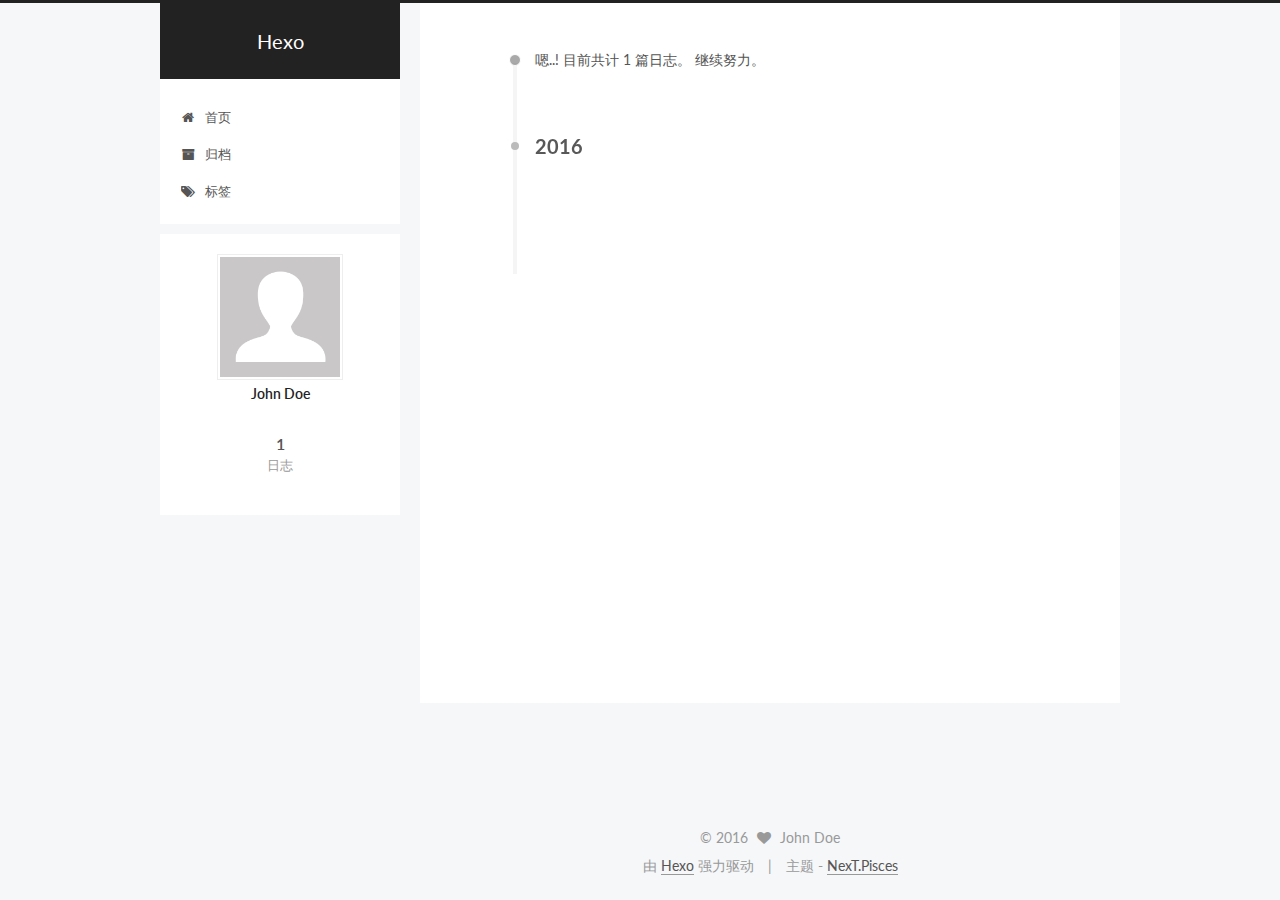
==== commit 32c31c1b: "Site updated: 2016-11-23 15:11:05" ====
--- a/archives/index.html
+++ b/archives/index.html
@@ -5,7 +5,7 @@
   
 
 
-<html class="theme-next muse use-motion" lang="">
+<html class="theme-next pisces use-motion" lang="zh-Hans">
 <head>
   <meta charset="UTF-8"/>
 <meta http-equiv="X-UA-Compatible" content="IE=edge" />
@@ -97,13 +97,13 @@
   var NexT = window.NexT || {};
   var CONFIG = {
     root: '/',
-    scheme: 'Muse',
+    scheme: 'Pisces',
     sidebar: {"position":"left","display":"post"},
     fancybox: true,
     motion: true,
     duoshuo: {
       userId: '0',
-      author: 'Author'
+      author: '博主'
     },
     algolia: {
       applicationID: '',
@@ -123,10 +123,10 @@
 
 
 
-  <title> Archiv | Hexo </title>
+  <title> 归档 | Hexo </title>
 </head>
 
-<body itemscope itemtype="http://schema.org/WebPage" lang="">
+<body itemscope itemtype="http://schema.org/WebPage" lang="zh-Hans">
 
   
 
@@ -181,7 +181,7 @@
             
               <i class="menu-item-icon fa fa-fw fa-home"></i> <br />
             
-            Startseite
+            首页
           </a>
         </li>
       
@@ -191,7 +191,7 @@
             
               <i class="menu-item-icon fa fa-fw fa-archive"></i> <br />
             
-            Archiv
+            归档
           </a>
         </li>
       
@@ -201,7 +201,7 @@
             
               <i class="menu-item-icon fa fa-fw fa-tags"></i> <br />
             
-            Tags
+            标签
           </a>
         </li>
       
@@ -233,7 +233,7 @@
       
         
       
-      Öhm..! Ein Artikel. Bleib dran.
+      嗯..! 目前共计 1 篇日志。 继续努力。
     </span>
 
     
@@ -323,7 +323,7 @@
           <div class="site-state-item site-state-posts">
             <a href="/archives">
               <span class="site-state-item-count">1</span>
-              <span class="site-state-item-name">Artikel</span>
+              <span class="site-state-item-name">日志</span>
             </a>
           </div>
 
@@ -374,13 +374,13 @@
 
 
 <div class="powered-by">
-  Erstellt mit  <a class="theme-link" href="https://hexo.io">Hexo</a>
+  由 <a class="theme-link" href="https://hexo.io">Hexo</a> 强力驱动
 </div>
 
 <div class="theme-info">
-  Theme -
+  主题 -
   <a class="theme-link" href="https://github.com/iissnan/hexo-theme-next">
-    NexT.Muse
+    NexT.Pisces
   </a>
 </div>
 
@@ -447,6 +447,13 @@
   
   
 
+
+  <script type="text/javascript" src="/js/src/affix.js?v=5.1.0"></script>
+
+  <script type="text/javascript" src="/js/src/schemes/pisces.js?v=5.1.0"></script>
+
+
+
   
   
     <script type="text/javascript" id="motion.page.archive">
--- a/css/main.css
+++ b/css/main.css
@@ -837,7 +837,7 @@
   font-size: 14px;
   color: #fff;
   background: #222;
-  border: 2px solid #222;
+  border: 2px solid #555;
   text-decoration: none;
   border-radius: 0;
   transition-property: background-color;
@@ -848,8 +848,8 @@
 .btn:hover,
 .post-more-link .btn:hover {
   border-color: #222;
-  color: #222;
-  background: #fff;
+  color: #fff;
+  background: #222;
 }
 .btn-bar {
   display: block;
@@ -954,7 +954,7 @@
   width: 25px;
   background: #222;
   font-size: 12px;
-  opacity: 1;
+  opacity: 0.6;
   color: #fff;
   cursor: pointer;
   text-align: center;
@@ -975,7 +975,7 @@
   }
 }
 .back-to-top.back-to-top-on {
-  bottom: 19px;
+  bottom: 40px;
 }
 .header {
   background: #fff;
@@ -1024,7 +1024,7 @@
 .site-subtitle {
   margin-top: 10px;
   font-size: 13px;
-  color: #999;
+  color: #ddd;
 }
 .use-motion .brand {
   opacity: 0;
@@ -1097,7 +1097,8 @@
   transition-timing-function: ease-in-out;
   transition-delay: 0s;
 }
-.menu .menu-item a:hover {
+.menu .menu-item a:hover,
+.menu-item-active a {
   border-bottom-color: #222;
 }
 .menu .menu-item .fa {
@@ -1424,10 +1425,10 @@
   margin-top: 50px;
 }
 .post-more-link .btn {
-  color: #fff;
+  color: #555;
   font-size: 14px;
-  background: #222;
-  border-radius: 0;
+  background: #fff;
+  border-radius: 2px;
   line-height: 2;
 }
 .posts-expand .post-tags {
@@ -1597,20 +1598,20 @@
   display: block;
   margin: 0 auto;
   padding: 2px;
-  max-width: 96px;
+  max-width: 120px;
   height: auto;
-  border: 2px solid #333;
+  border: 1px solid #eee;
 }
 .site-author-name {
-  margin: 5px 0 0;
+  margin: 0;
   text-align: center;
-  color: #f5f5f5;
-  font-weight: normal;
+  color: #222;
+  font-weight: 600;
 }
 .site-description {
-  margin-top: 5px;
+  margin-top: 0;
   text-align: center;
-  font-size: 14px;
+  font-size: 13px;
   color: #999;
 }
 .site-state {
@@ -1622,7 +1623,7 @@
 .site-state-item {
   display: inline-block;
   padding: 0 15px;
-  border-left: 1px solid #333;
+  border-left: 1px solid #eee;
 }
 .site-state-item:first-child {
   border-left: none;
@@ -1635,11 +1636,11 @@
   text-align: center;
   color: inherit;
   font-weight: 600;
-  font-size: 18px;
+  font-size: 16px;
 }
 .site-state-item-name {
   font-size: 13px;
-  color: inherit;
+  color: #999;
 }
 .feed-link {
   margin-top: 20px;
@@ -1681,7 +1682,7 @@
   width: 4px;
   height: 4px;
   border-radius: 50%;
-  background: #ffffd7;
+  background: #ff82e3;
 }
 .links-of-blogroll {
   font-size: 13px;
@@ -1710,7 +1711,7 @@
   color: #555;
 }
 .sidebar-nav li:hover {
-  color: #f5f5f5;
+  color: #fc6423;
 }
 .page-post-detail .sidebar-nav-toc {
   padding: 0 5px;
@@ -1719,11 +1720,11 @@
   margin-left: 10px;
 }
 .sidebar-nav .sidebar-nav-active {
-  color: #87daff;
-  border-bottom-color: #87daff;
+  color: #fc6423;
+  border-bottom-color: #fc6423;
 }
 .sidebar-nav .sidebar-nav-active:hover {
-  color: #87daff;
+  color: #fc6423;
 }
 .sidebar-panel {
   display: none;
@@ -1756,12 +1757,12 @@
   transition-timing-function: ease-in-out;
   transition-delay: 0s;
   transition-property: all;
-  color: #999;
-  border-bottom-color: #555;
+  color: #666;
+  border-bottom-color: #ccc;
 }
 .post-toc ol a:hover {
-  color: #ccc;
-  border-bottom-color: #ccc;
+  color: #000;
+  border-bottom-color: #000;
 }
 .post-toc .nav-item {
   overflow: hidden;
@@ -1782,14 +1783,14 @@
   display: block;
 }
 .post-toc .nav .active > a {
-  color: #87daff;
-  border-bottom-color: #87daff;
+  color: #fc6423;
+  border-bottom-color: #fc6423;
 }
 .post-toc .nav .active-current > a {
-  color: #87daff;
+  color: #fc6423;
 }
 .post-toc .nav .active-current > a:hover {
-  color: #87daff;
+  color: #fc6423;
 }
 .footer {
   font-size: 14px;
@@ -2174,6 +2175,28 @@
   top: 42%;
   color: #ccc;
 }
+.busuanzi-count:before {
+  content: " ";
+  float: left;
+  width: 260px;
+  min-height: 25px;
+}
+@media (min-width: 768px) and (max-width: 991px) {
+  .busuanzi-count {
+    width: auto;
+  }
+  .busuanzi-count:before {
+    display: none;
+  }
+}
+@media (max-width: 767px) {
+  .busuanzi-count {
+    width: auto;
+  }
+  .busuanzi-count:before {
+    display: none;
+  }
+}
 .site-uv,
 .site-pv,
 .page-pv {
@@ -2412,83 +2435,395 @@
   }
 }
 .page-post-detail .sidebar-toggle-line {
-  background: #87daff;
+  background: #fc6423;
 }
 .page-post-detail .comments {
   overflow: hidden;
 }
-@media (max-width: 767px) {
-  .header-inner,
-  .container .main-inner,
+body {
+  background: #f5f7f9;
+}
+@media (min-width: 992px) {
+  .full-image.full-image.full-image {
+    max-width: none;
+    width: 118%;
+    margin: 0 -9%;
+  }
+}
+.header {
+  position: relative;
+  margin: 0 auto;
+  width: 960px;
+}
+@media (min-width: 768px) and (max-width: 991px) {
+  .header {
+    width: auto;
+  }
+}
+@media (max-width: 767px) {
+  .header {
+    width: auto;
+  }
+}
+.header-inner {
+  position: absolute;
+  top: 0;
+  overflow: hidden;
+  padding: 0;
+  width: 240px;
+  background: #fff;
+}
+@media (min-width: 1600px) {
+  .container .header-inner {
+    width: 240px;
+  }
+}
+@media (min-width: 768px) and (max-width: 991px) {
+  .header-inner {
+    position: relative;
+    width: auto;
+  }
+}
+@media (max-width: 767px) {
+  .header-inner {
+    position: relative;
+    width: auto;
+  }
+}
+.main:before,
+.main:after {
+  content: " ";
+  display: table;
+}
+.main:after {
+  clear: both;
+}
+@media (min-width: 768px) and (max-width: 991px) {
+  .main {
+    padding-bottom: 100px;
+  }
+}
+@media (max-width: 767px) {
+  .main {
+    padding-bottom: 100px;
+  }
+}
+.container .main-inner {
+  width: 960px;
+}
+@media (min-width: 768px) and (max-width: 991px) {
+  .container .main-inner {
+    width: auto;
+  }
+}
+@media (max-width: 767px) {
+  .container .main-inner {
+    width: auto;
+  }
+}
+.content-wrap {
+  float: right;
+  box-sizing: border-box;
+  padding: 40px;
+  width: 700px;
+  background: #fff;
+  min-height: 700px;
+}
+@media (min-width: 768px) and (max-width: 991px) {
+  .content-wrap {
+    width: 100%;
+    padding: 20px;
+  }
+}
+@media (max-width: 767px) {
+  .content-wrap {
+    width: 100%;
+    padding: 20px;
+    min-height: auto;
+  }
+}
+.sidebar {
+  position: static;
+  float: left;
+  margin-top: 300px;
+  width: 240px;
+  background: #fff;
+  box-shadow: none;
+}
+@media (min-width: 768px) and (max-width: 991px) {
+  .sidebar {
+    display: none;
+  }
+}
+@media (max-width: 767px) {
+  .sidebar {
+    display: none;
+  }
+}
+.sidebar-toggle {
+  display: none;
+}
+.footer-inner {
+  width: 960px;
+}
+.footer-inner:before {
+  content: " ";
+  float: left;
+  width: 260px;
+  min-height: 50px;
+}
+@media (min-width: 768px) and (max-width: 991px) {
   .footer-inner {
     width: auto;
   }
-}
-embed {
+  .footer-inner:before {
+    display: none;
+  }
+}
+@media (max-width: 767px) {
+  .footer-inner {
+    width: auto;
+  }
+  .footer-inner:before {
+    display: none;
+  }
+}
+.sidebar-position-right .header-inner {
+  right: 0;
+}
+.sidebar-position-right .content-wrap {
+  float: left;
+}
+.sidebar-position-right .sidebar {
+  float: right;
+}
+.sidebar-position-right .footer-inner:before {
+  float: right;
+}
+.site-meta {
+  padding: 20px 0;
+  color: #fff;
+  background: #222;
+}
+@media (min-width: 768px) and (max-width: 991px) {
+  .site-meta {
+    box-shadow: 0 0 16px rgba(0,0,0,0.5);
+  }
+}
+@media (max-width: 767px) {
+  .site-meta {
+    box-shadow: 0 0 16px rgba(0,0,0,0.5);
+  }
+}
+.brand {
   display: block;
-  margin: 0px auto 25px auto;
-}
-.custom-logo .site-meta-headline {
-  text-align: center;
-}
-.custom-logo .brand {
+  padding: 0;
   background: none;
 }
-.custom-logo .site-title {
-  margin: 10px auto 0;
-  font-size: 24px;
-  color: #222;
-}
-.custom-logo .site-title a {
-  border: none;
-}
-.custom-logo-image {
-  margin: 0 auto;
-  padding: 5px;
-  max-width: 150px;
-  background: #fff;
-}
-@media (max-width: 767px) {
-  .site-nav {
-    position: absolute;
-    left: 0;
-    top: 52px;
-    margin: 0;
-    width: 100%;
-    padding: 0;
-    background: #fff;
-    border-bottom: 1px solid #ddd;
-    z-index: 1;
-  }
-}
-@media (max-width: 767px) {
-  .menu {
-    text-align: left;
-  }
-}
-@media (max-width: 767px) {
-  .menu .menu-item {
-    display: block;
-    margin: 0 10px;
-    vertical-align: top;
-  }
-}
-@media (max-width: 767px) {
-  .menu .menu-item br {
-    display: none;
-  }
-}
-@media (max-width: 767px) {
-  .menu .menu-item a {
-    padding: 5px 10px;
-  }
-}
-.menu .menu-item .fa {
-  margin-right: 0;
+.brand:hover {
+  color: #fff;
+}
+.site-subtitle {
+  margin: 0;
 }
 .site-search form {
   display: none;
 }
+.site-nav {
+  border-top: none;
+}
+@media (min-width: 768px) and (max-width: 991px) {
+  .site-nav {
+    display: none !important;
+  }
+}
+@media (min-width: 768px) and (max-width: 991px) {
+  .site-nav-on {
+    display: block !important;
+  }
+}
+.menu .menu-item {
+  display: block;
+  margin: 0;
+  list-style: none;
+}
+.menu .menu-item a {
+  position: relative;
+  box-sizing: border-box;
+  padding: 5px 20px;
+  text-align: left;
+  line-height: inherit;
+  transition-property: background-color;
+  transition-duration: 0.2s;
+  transition-timing-function: ease-in-out;
+  transition-delay: 0s;
+}
+.menu .menu-item a:hover,
+.menu-item-active a {
+  background: #f9f9f9;
+  border-bottom-color: #fff;
+}
+.menu .menu-item br {
+  display: none;
+}
+.menu-item-active a:after {
+  content: " ";
+  position: absolute;
+  top: 50%;
+  margin-top: -3px;
+  right: 15px;
+  width: 6px;
+  height: 6px;
+  border-radius: 50%;
+  background-color: #bbb;
+}
+.btn-bar {
+  background-color: #fff;
+}
+.site-nav-toggle {
+  top: 20px;
+  left: 20px;
+}
+@media (min-width: 768px) and (max-width: 991px) {
+  .site-nav-toggle {
+    display: block;
+  }
+}
+.use-motion .sidebar .motion-element {
+  opacity: 1;
+}
+.sidebar {
+  display: none;
+  right: auto;
+  bottom: auto;
+  -webkit-transform: none;
+}
+.sidebar-inner {
+  box-sizing: border-box;
+  width: 240px;
+  color: #555;
+  background: #fff;
+}
+.sidebar-inner.affix {
+  position: fixed;
+  top: 0;
+}
+.site-overview {
+  margin: 0 2px;
+  text-align: left;
+}
+.site-author:before,
+.site-author:after {
+  content: " ";
+  display: table;
+}
+.site-author:after {
+  clear: both;
+}
+.sidebar a {
+  color: #555;
+}
+.sidebar a:hover {
+  color: #222;
+}
+.links-of-author-item a:before {
+  display: none;
+}
+.links-of-author-item a {
+  border-bottom: none;
+  text-decoration: underline;
+}
+.feed-link {
+  border-top: 1px dotted #ccc;
+  border-bottom: 1px dotted #ccc;
+  text-align: center;
+}
+.feed-link a {
+  display: block;
+  color: #fc6423;
+  border: none;
+}
+.feed-link a:hover {
+  background: none;
+  color: #e34603;
+}
+.feed-link a:hover i {
+  color: #e34603;
+}
+.links-of-author:before,
+.links-of-author:after {
+  content: " ";
+  display: table;
+}
+.links-of-author:after {
+  clear: both;
+}
+.links-of-author-item {
+  float: left;
+  margin: 5px 0 0;
+  width: 50%;
+}
+.links-of-author-item a {
+  box-sizing: border-box;
+  display: inline-block;
+  margin-right: 0;
+  margin-bottom: 0;
+  padding: 0 5px;
+  overflow: hidden;
+  white-space: nowrap;
+  text-overflow: ellipsis;
+}
+.links-of-author-item a {
+  display: block;
+  text-decoration: none;
+}
+.links-of-author-item a:hover {
+  border-radius: 4px;
+  background: #eee;
+}
+.links-of-author-item .fa {
+  margin-right: 2px;
+  font-size: 16px;
+}
+.links-of-author-item .fa-globe {
+  font-size: 15px;
+}
+.links-of-blogroll {
+  margin-top: 20px;
+  padding: 3px 0 0;
+  border-top: 1px dotted #ccc;
+}
+.links-of-blogroll-title {
+  margin-top: 0;
+}
+.links-of-blogroll-item {
+  padding: 0;
+}
+.links-of-blogroll-inline:before,
+.links-of-blogroll-inline:after {
+  content: " ";
+  display: table;
+}
+.links-of-blogroll-inline:after {
+  clear: both;
+}
 .links-of-blogroll-inline .links-of-blogroll-item {
-  display: inline-block;
-}
+  float: left;
+  margin: 5px 0 0;
+  width: 50%;
+}
+.links-of-blogroll-inline .links-of-blogroll-item a {
+  box-sizing: border-box;
+  display: inline-block;
+  margin-right: 0;
+  margin-bottom: 0;
+  padding: 0 5px;
+  overflow: hidden;
+  white-space: nowrap;
+  text-overflow: ellipsis;
+}
+@media (max-width: 767px) {
+  .post-body {
+    text-align: justify;
+  }
+}
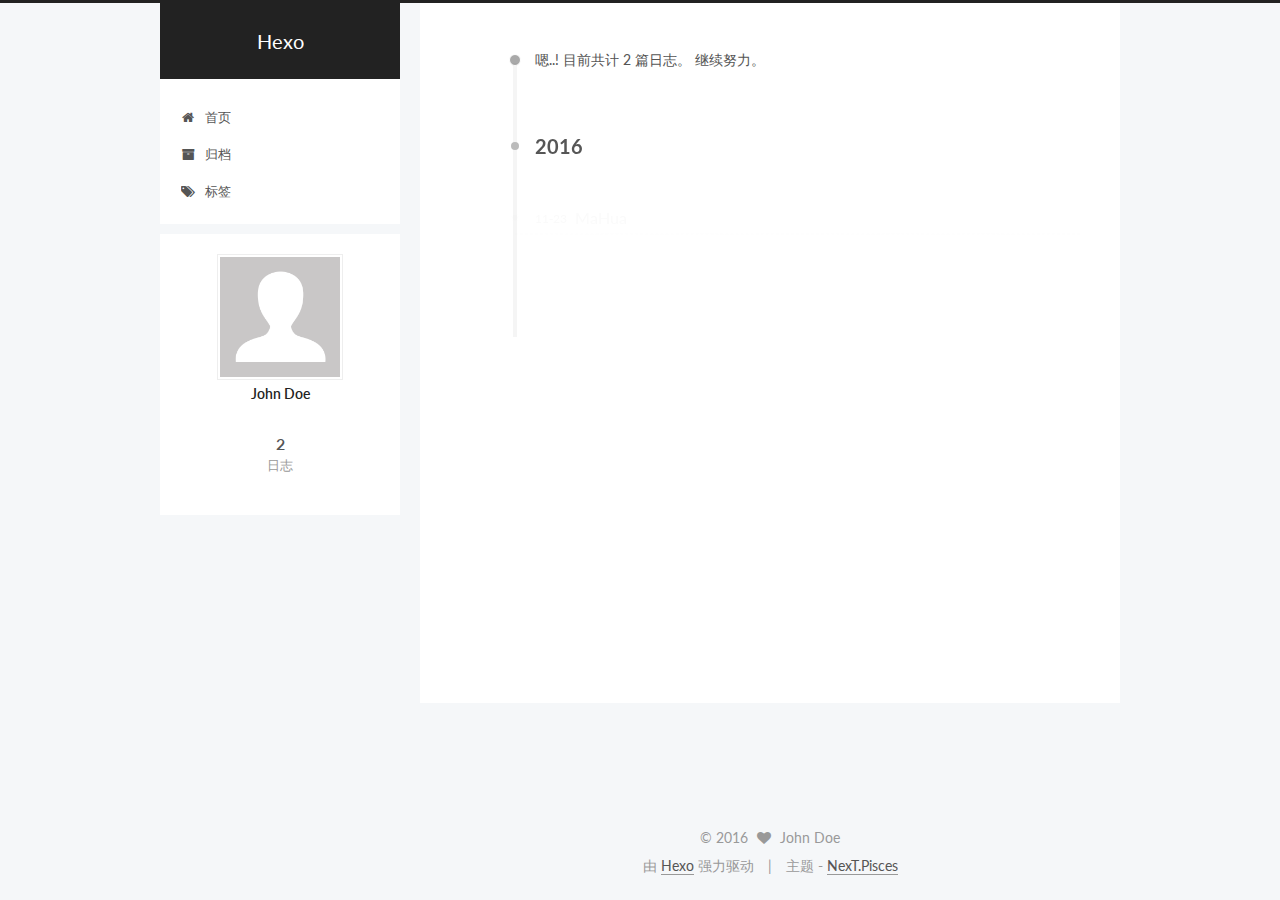
==== commit 85ab476b: "Site updated: 2016-11-23 15:19:44" ====
--- a/archives/index.html
+++ b/archives/index.html
@@ -233,7 +233,7 @@
       
         
       
-      嗯..! 目前共计 1 篇日志。 继续努力。
+      嗯..! 目前共计 2 篇日志。 继续努力。
     </span>
 
     
@@ -247,6 +247,43 @@
         <div class="collection-title">
           <h2 class="archive-year motion-element" id="archive-year-2016">2016</h2>
         </div>
+      
+      
+
+      
+
+  <article class="post post-type-normal" itemscope itemtype="http://schema.org/Article">
+    <header class="post-header">
+
+      <h1 class="post-title">
+        
+            <a class="post-title-link" href="/2016/11/23/mahua/" itemprop="url">
+              
+                <span itemprop="name">MaHua</span>
+              
+            </a>
+        
+      </h1>
+
+      <div class="post-meta">
+        <time class="post-time" itemprop="dateCreated"
+              datetime="2016-11-23T15:16:52+08:00"
+              content="2016-11-23" >
+          11-23
+        </time>
+      </div>
+
+    </header>
+  </article>
+
+
+
+    
+
+      
+      
+      
+
       
       
 
@@ -322,7 +359,7 @@
         <nav class="site-state motion-element">
           <div class="site-state-item site-state-posts">
             <a href="/archives">
-              <span class="site-state-item-count">1</span>
+              <span class="site-state-item-count">2</span>
               <span class="site-state-item-name">日志</span>
             </a>
           </div>
--- a/css/main.css
+++ b/css/main.css
@@ -1682,7 +1682,7 @@
   width: 4px;
   height: 4px;
   border-radius: 50%;
-  background: #ff82e3;
+  background: #0dfafe;
 }
 .links-of-blogroll {
   font-size: 13px;
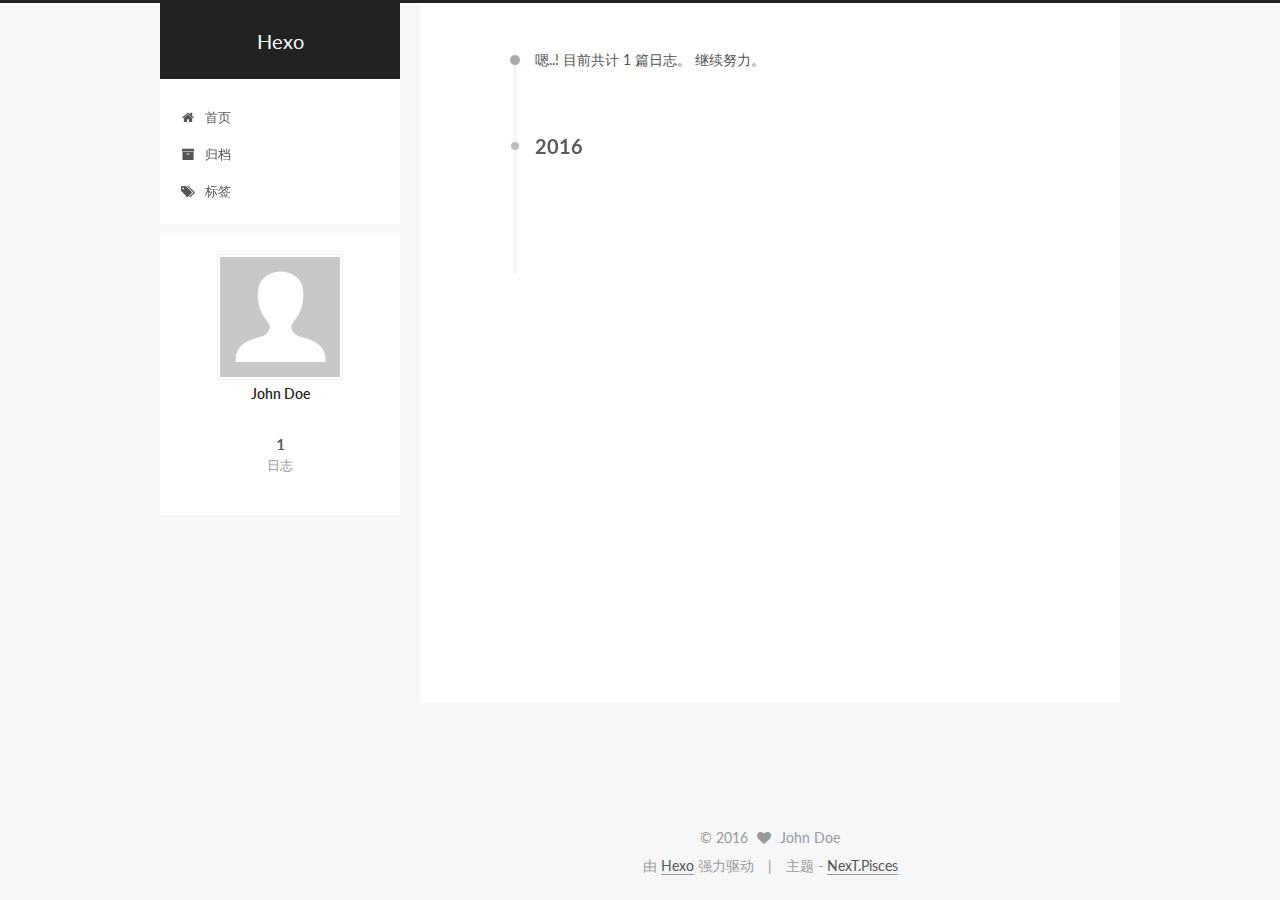
==== commit 10efca78: "Site updated: 2016-11-23 17:05:45" ====
--- a/archives/index.html
+++ b/archives/index.html
@@ -233,7 +233,7 @@
       
         
       
-      嗯..! 目前共计 2 篇日志。 继续努力。
+      嗯..! 目前共计 1 篇日志。 继续努力。
     </span>
 
     
@@ -247,43 +247,6 @@
         <div class="collection-title">
           <h2 class="archive-year motion-element" id="archive-year-2016">2016</h2>
         </div>
-      
-      
-
-      
-
-  <article class="post post-type-normal" itemscope itemtype="http://schema.org/Article">
-    <header class="post-header">
-
-      <h1 class="post-title">
-        
-            <a class="post-title-link" href="/2016/11/23/mahua/" itemprop="url">
-              
-                <span itemprop="name">MaHua</span>
-              
-            </a>
-        
-      </h1>
-
-      <div class="post-meta">
-        <time class="post-time" itemprop="dateCreated"
-              datetime="2016-11-23T15:16:52+08:00"
-              content="2016-11-23" >
-          11-23
-        </time>
-      </div>
-
-    </header>
-  </article>
-
-
-
-    
-
-      
-      
-      
-
       
       
 
@@ -359,7 +322,7 @@
         <nav class="site-state motion-element">
           <div class="site-state-item site-state-posts">
             <a href="/archives">
-              <span class="site-state-item-count">2</span>
+              <span class="site-state-item-count">1</span>
               <span class="site-state-item-name">日志</span>
             </a>
           </div>
--- a/css/main.css
+++ b/css/main.css
@@ -1682,7 +1682,7 @@
   width: 4px;
   height: 4px;
   border-radius: 50%;
-  background: #0dfafe;
+  background: #4599ff;
 }
 .links-of-blogroll {
   font-size: 13px;
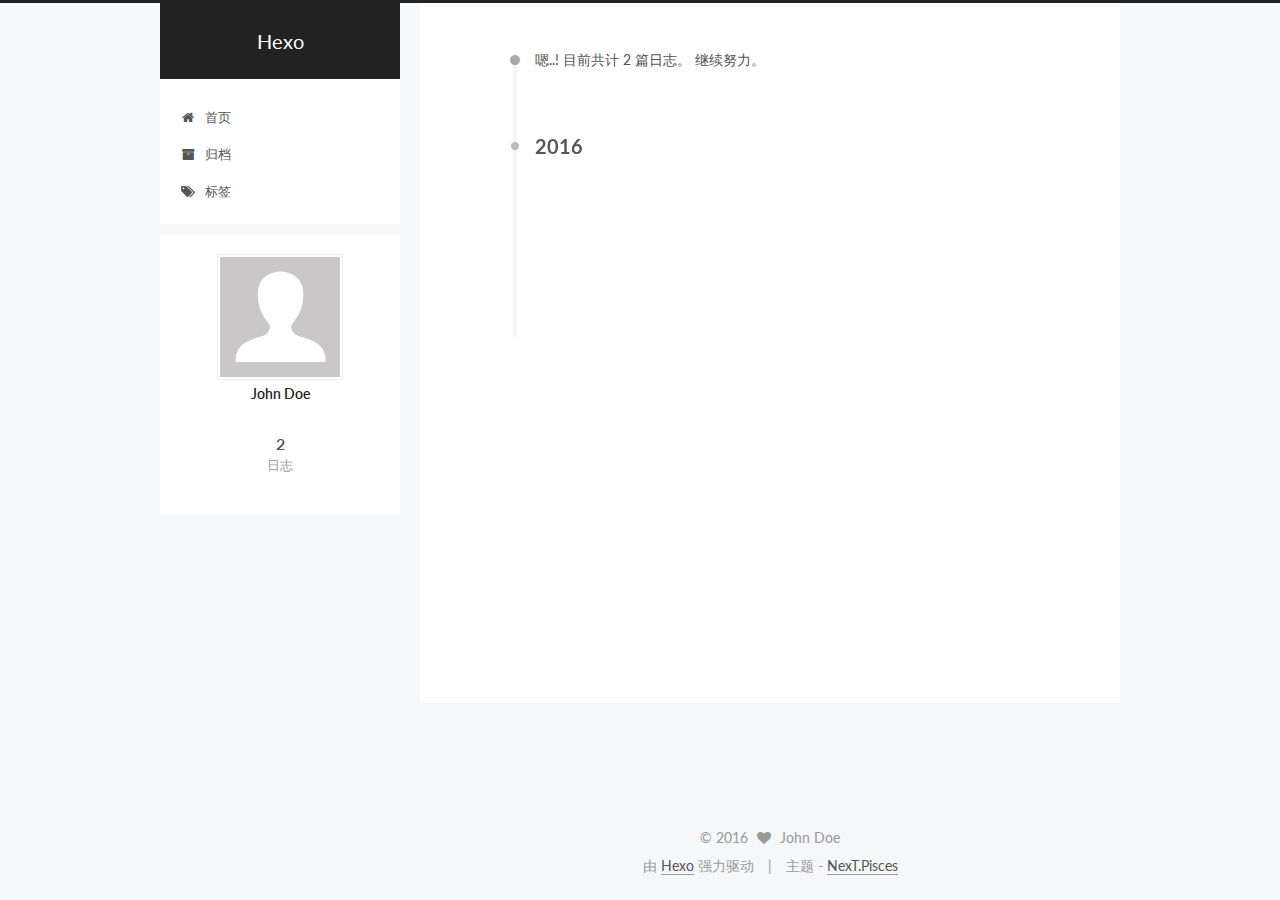
==== commit bab16552: "Site updated: 2016-11-24 09:08:18" ====
--- a/archives/index.html
+++ b/archives/index.html
@@ -233,7 +233,7 @@
       
         
       
-      嗯..! 目前共计 1 篇日志。 继续努力。
+      嗯..! 目前共计 2 篇日志。 继续努力。
     </span>
 
     
@@ -247,6 +247,43 @@
         <div class="collection-title">
           <h2 class="archive-year motion-element" id="archive-year-2016">2016</h2>
         </div>
+      
+      
+
+      
+
+  <article class="post post-type-normal" itemscope itemtype="http://schema.org/Article">
+    <header class="post-header">
+
+      <h1 class="post-title">
+        
+            <a class="post-title-link" href="/2016/11/24/ck/" itemprop="url">
+              
+                <span itemprop="name">未命名</span>
+              
+            </a>
+        
+      </h1>
+
+      <div class="post-meta">
+        <time class="post-time" itemprop="dateCreated"
+              datetime="2016-11-24T09:07:28+08:00"
+              content="2016-11-24" >
+          11-24
+        </time>
+      </div>
+
+    </header>
+  </article>
+
+
+
+    
+
+      
+      
+      
+
       
       
 
@@ -322,7 +359,7 @@
         <nav class="site-state motion-element">
           <div class="site-state-item site-state-posts">
             <a href="/archives">
-              <span class="site-state-item-count">1</span>
+              <span class="site-state-item-count">2</span>
               <span class="site-state-item-name">日志</span>
             </a>
           </div>
--- a/css/main.css
+++ b/css/main.css
@@ -1682,7 +1682,7 @@
   width: 4px;
   height: 4px;
   border-radius: 50%;
-  background: #4599ff;
+  background: #ff7c78;
 }
 .links-of-blogroll {
   font-size: 13px;
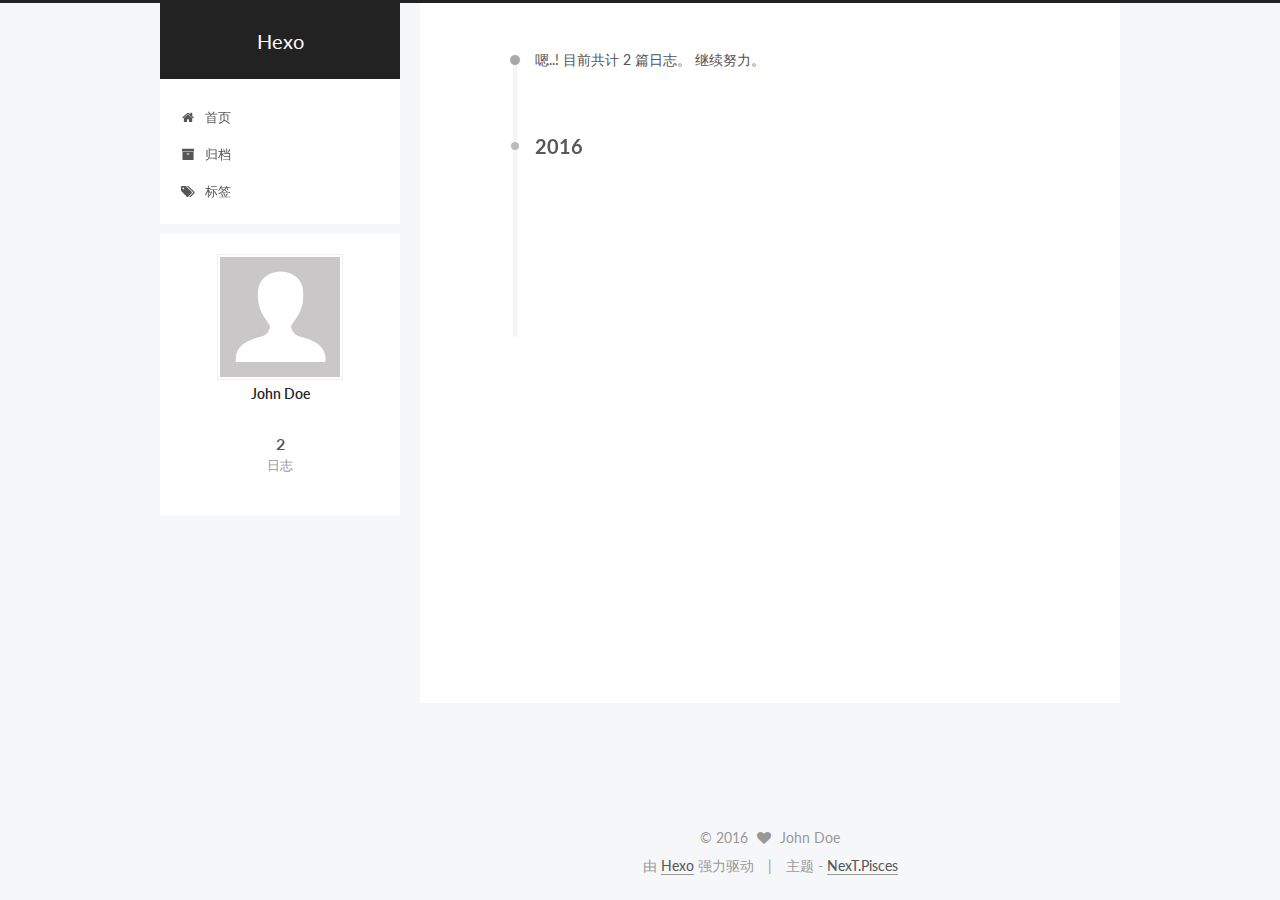
==== commit f99dbc31: "Site updated: 2016-11-24 16:36:07" ====
--- a/archives/index.html
+++ b/archives/index.html
@@ -259,7 +259,7 @@
         
             <a class="post-title-link" href="/2016/11/24/ck/" itemprop="url">
               
-                <span itemprop="name">未命名</span>
+                <span itemprop="name">欢迎使用 Cmd Markdown 编辑阅读器</span>
               
             </a>
         
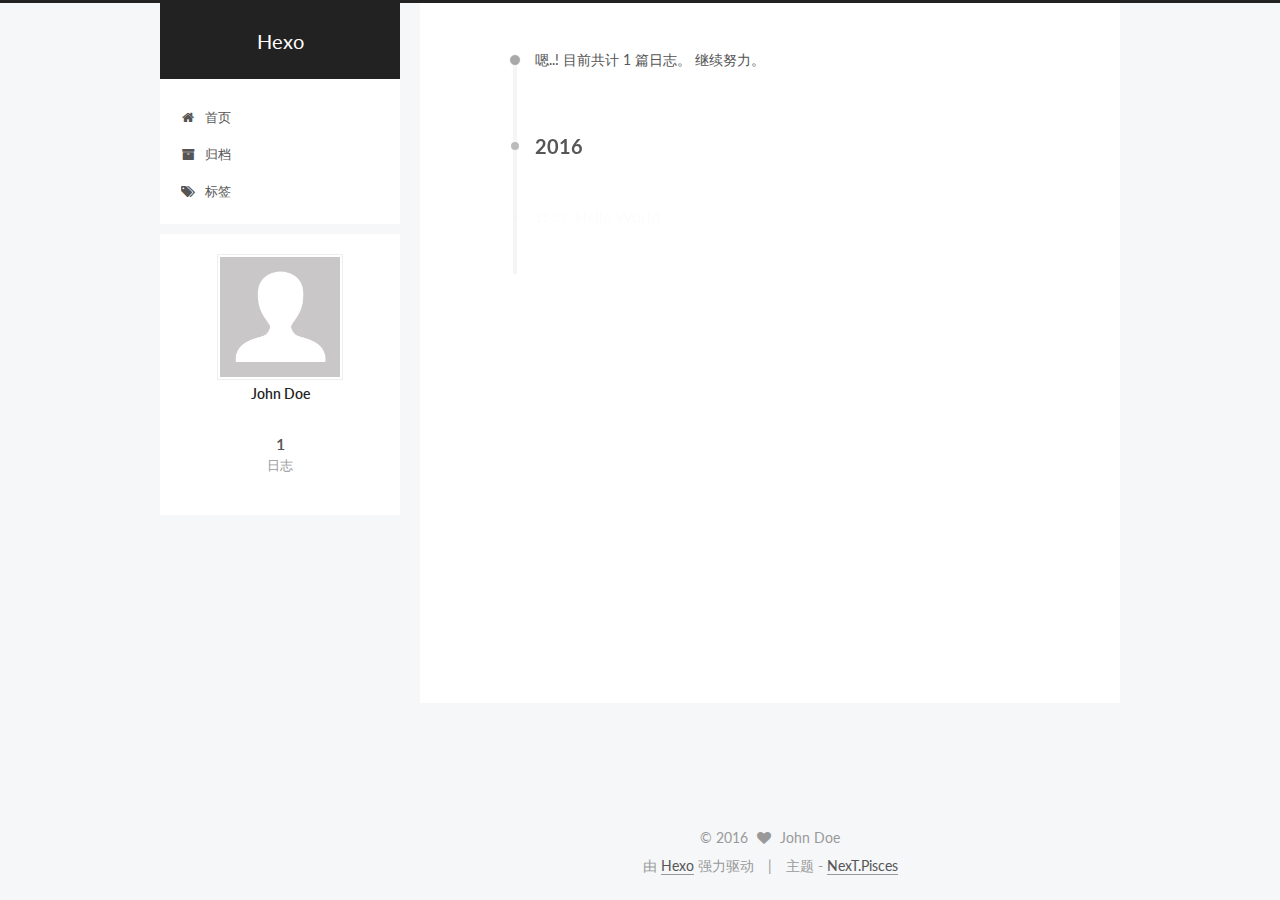
==== commit a8349684: "Site updated: 2016-12-07 16:35:05" ====
--- a/archives/index.html
+++ b/archives/index.html
@@ -233,7 +233,7 @@
       
         
       
-      嗯..! 目前共计 2 篇日志。 继续努力。
+      嗯..! 目前共计 1 篇日志。 继续努力。
     </span>
 
     
@@ -247,43 +247,6 @@
         <div class="collection-title">
           <h2 class="archive-year motion-element" id="archive-year-2016">2016</h2>
         </div>
-      
-      
-
-      
-
-  <article class="post post-type-normal" itemscope itemtype="http://schema.org/Article">
-    <header class="post-header">
-
-      <h1 class="post-title">
-        
-            <a class="post-title-link" href="/2016/11/24/ck/" itemprop="url">
-              
-                <span itemprop="name">欢迎使用 Cmd Markdown 编辑阅读器</span>
-              
-            </a>
-        
-      </h1>
-
-      <div class="post-meta">
-        <time class="post-time" itemprop="dateCreated"
-              datetime="2016-11-24T09:07:28+08:00"
-              content="2016-11-24" >
-          11-24
-        </time>
-      </div>
-
-    </header>
-  </article>
-
-
-
-    
-
-      
-      
-      
-
       
       
 
@@ -359,7 +322,7 @@
         <nav class="site-state motion-element">
           <div class="site-state-item site-state-posts">
             <a href="/archives">
-              <span class="site-state-item-count">2</span>
+              <span class="site-state-item-count">1</span>
               <span class="site-state-item-name">日志</span>
             </a>
           </div>
--- a/css/main.css
+++ b/css/main.css
@@ -1682,7 +1682,7 @@
   width: 4px;
   height: 4px;
   border-radius: 50%;
-  background: #ff7c78;
+  background: #ff98a7;
 }
 .links-of-blogroll {
   font-size: 13px;
